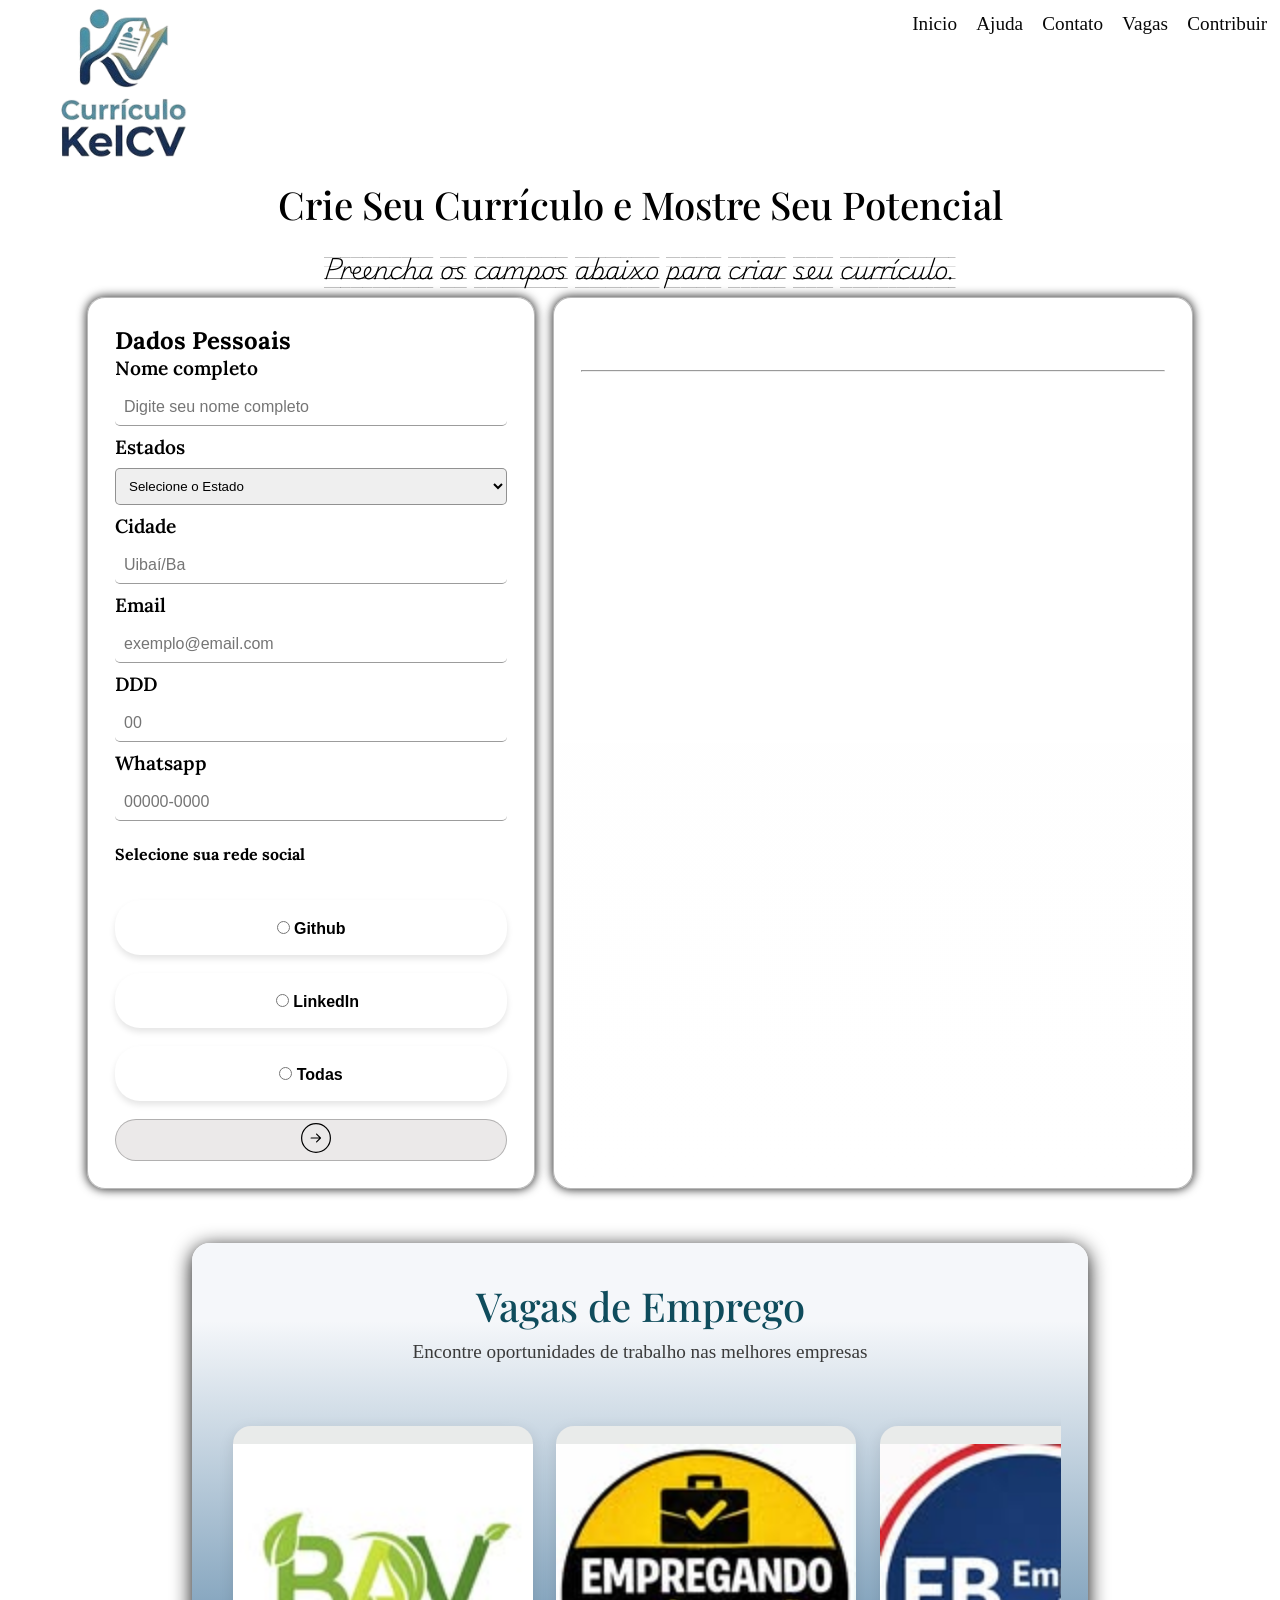
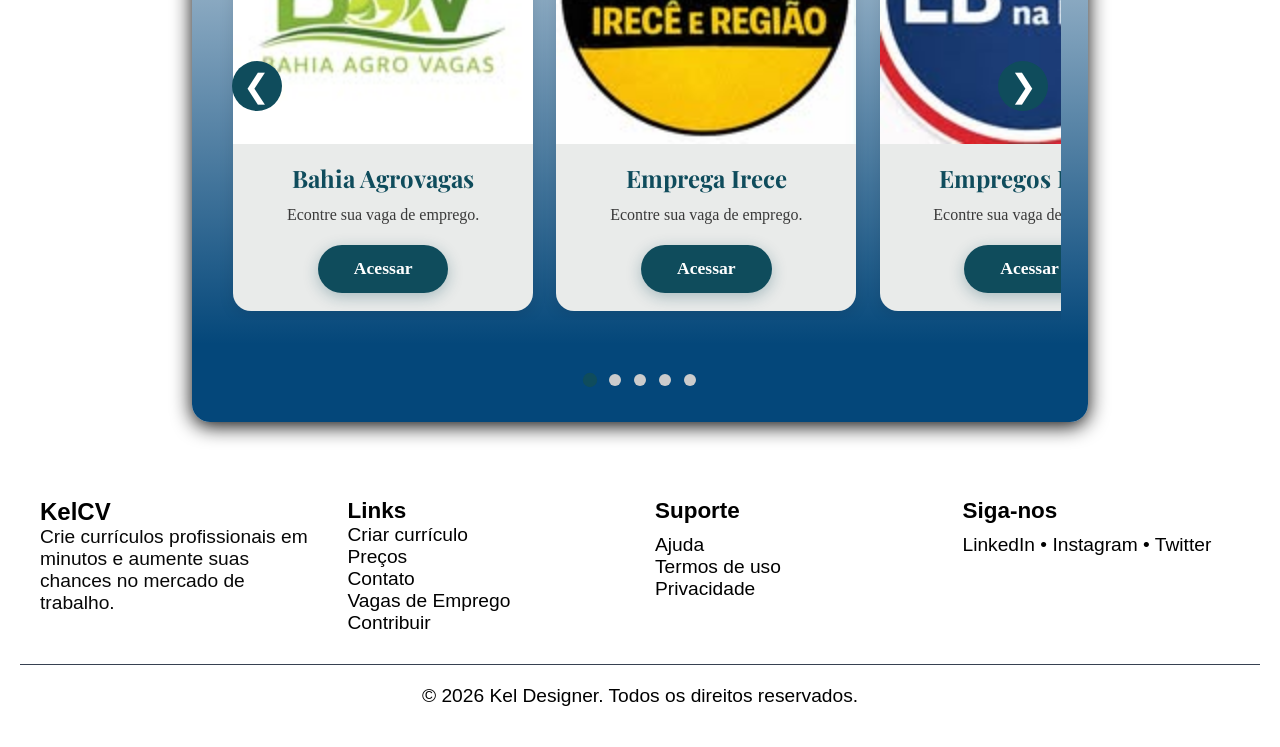
==== index.html @ 1b7d7721 "Add files via upload" ====
<!DOCTYPE html>
<html lang="pt-br">
<head>
    <meta charset="UTF-8">
    <meta name="viewport" content="width=device-width, initial-scale=1.0">
    <link rel="stylesheet" href="Estilos/style.css">
    <link rel="stylesheet" href="Estilos/estilosDeBotoes.css">
    <link rel="stylesheet" href="Estilos/MediaQuery.css">
    <link rel="shortcut icon" href="Imagens/IconCurriculo.png" type="image/IconCurriculo">
    <title>Currículo kelCV</title>
</head>
<body>
  <nav class="NavInicial" id="NavInicial">
    <div class="LOGO-Imagem">
        <img class="LogoKelCV" src="/Imagens/KelCV-Curriculo-removebg2.png" alt="LogoKelCV">
    </div>
    <button class="menu-toggle" aria-label="Menu">
      <span></span>
      <span></span>
      <span></span>
    </button>
     <ul class="ULInicial">
       <li class="LiInicial">
         <a class="LinkInicio" href="/index.html"><p class="Pmenu"  id="Inicio" >Inicio</p></a>
         <a class="LinkInicio Ajuda" href="/Paginas/Ajuda.html"><p class="Pmenu">Ajuda</p></a>
         <a class="LinkInicio" href="/Paginas/Contatos.html"><p class="Pmenu Contatos">Contato</p></a>
         <a class="LinkInicio" href="#VagasEmprego"><p class="Pmenu">Vagas</p></a>
         <a class="LinkInicio" href="/Paginas/contribuicao.html"><p class="Pmenu">Contribuir</p></a>
       </li>
     </ul>
  </nav>
    <h1 class="Titulo scroll-animate">Crie Seu Currículo e Mostre Seu Potencial</h1>
    <p class="Descrição scroll-animate scroll-animate-delay-1">Preencha os campos abaixo para criar seu currículo.</p>
    <section class="container">
        <form action=""  autocomplete="on" class="formulario1 scroll-animate scroll-animate-delay-2" id="FormFormulario1">
            <div class="DivEtapa1" id="DivEtapa1">
              <h2>Dados Pessoais</h2>
                <label for="Nome">Nome completo</label>
                <input type="text"  id="Nome" placeholder="Digite seu nome completo">
                <label for="Estados">Estados</label>
                <select  class="Estados" name="estados" id="Estados"> 
                    <option>Selecione o Estado</option> 
                    <option value="ac">Acre</option> 
                    <option value="al">Alagoas</option> 
                    <option value="am">Amazonas</option> 
                    <option value="ap">Amapá</option> 
                    <option value="ba">Bahia</option> 
                    <option value="ce">Ceará</option> 
                    <option value="df">Distrito Federal</option> 
                    <option value="es">Espírito Santo</option> 
                    <option value="go">Goiás</option> 
                    <option value="ma">Maranhão</option> 
                    <option value="mt">Mato Grosso</option> 
                    <option value="ms">Mato Grosso do Sul</option> 
                    <option value="mg">Minas Gerais</option> 
                    <option value="pa">Pará</option> 
                    <option value="pb">Paraíba</option> 
                    <option value="pr">Paraná</option> 
                    <option value="pe">Pernambuco</option> 
                    <option value="pi">Piauí</option> 
                    <option value="rj">Rio de Janeiro</option> 
                    <option value="rn">Rio Grande do Norte</option> 
                    <option value="ro">Rondônia</option> 
                    <option value="rs">Rio Grande do Sul</option> 
                    <option value="rr">Roraima</option> 
                    <option value="sc">Santa Catarina</option> 
                    <option value="se">Sergipe</option> 
                    <option value="sp">São Paulo</option> 
                    <option value="to">Tocantins</option> 
                </select>


                <label for="Cidade">Cidade</label>
                <input type="" name="cidade" id="Cidade" placeholder="Uibaí/Ba">

                <label for="Email">Email</label>
                <input type="email"  id="Email" placeholder="exemplo@email.com">

                <label for="DDD">DDD</label>
                <input type="text" name="contato" id="DDD" placeholder="00">

                <label for="whatsapp">Whatsapp</label>
                <input type="text"  id="whatsapp" placeholder="00000-0000">

                <h5 class="LabelRedeSocial">Selecione sua rede social</h5>
                <div class="rede-social">
                    <button type="button" onclick="mostrarInput()" class="BtnInput">
                        <input type="radio" name="rede-social" id="RadioGithub" placeholder="Github">
                        <label for="RadioGithub" class="LabelGithub">Github</label>
                    </button>

                    <button type="button" onclick="mostrarInput()" class="BtnInput">
                        <input type="radio" name="rede-social" id="RadioLinkedIn" placeholder="LinkedIn">
                        <label for="RadioLinkedIn" class="LabelLinkedIn">LinkedIn</label>
                    </button>

                    <button type="button" onclick="mostrarInput()" class="BtnInput">
                        <input type="radio" name="rede-social" id="Todas" placeholder="Todos">
                        <label for="Todas" class="LabelTodas">Todas</label>
                    </button>
                </div>
                <div class="DivSocial">
                  <h4 class="A4Social">Digite sua rede social</h4>
                  <input type="text" class="InputGithub"  id="InputGithub" placeholder="Github">
                  <input type="text" class="InputLinkedIn"  id="InputLinkedIn" placeholder="LinkedIn">
                </div>
            </div>
            <button type="submit" class="Prosegir Btn-submit1">
              <svg
                xmlns="http://www.w3.org/2000/svg"
                fill="none"
                viewBox="0 0 74 74"
                height="30"
                width="30"
              >
                <circle stroke-width="3" stroke="black" r="35.5" cy="37" cx="37"></circle>
                <path
                  fill="black"
                  d="M25 35.5C24.1716 35.5 23.5 36.1716 23.5 37C23.5 37.8284 24.1716 38.5 25 38.5V35.5ZM49.0607 
                  38.0607C49.6464 37.4749 49.6464 36.5251 49.0607 35.9393L39.5147 26.3934C38.9289 25.8076 37.9792
                   25.8076 37.3934 26.3934C36.8076 26.9792 36.8076 27.9289 37.3934 28.5147L45.8787 37L37.3934
                    45.4853C36.8076 46.0711 36.8076 47.0208 37.3934 47.6066C37.9792 48.1924 38.9289 48.1924 39.5147 
                    47.6066L49.0607 38.0607ZM25 38.5L48 38.5V35.5L25 35.5V38.5Z"
                ></path>
              </svg>
            </button>
<!-------------------------------------------Segunda Etapa--------------------------------->
            <div class="DivEtapa2" id="DivEtapa2">
                <h2>Objetivos</h2>
                <textarea  id="Objetivos" cols="48" rows="15" placeholder=" Descreva seu objetivo profissional" autofocus></textarea>
                
                
                <div class="DivEnsinoMédio">
                   <h2>Ensino Médio</h2>
                  <button type="button" onclick="DivEnsinoMédio()" class="BtnIncompleto">
                   <input type="radio" name="EsinoMédio" class="InptRadioEsinoMédio1"  id="incompleto" autofocus> 
                   <label for="incompleto">Incompleto</label>
                  </button>

                  <button type="button" onclick="DivEnsinoMédio()" class="BtnCompleto">
                   <input type="radio" name="EsinoMédio" class="InptRadioEsinoMédio2"  id="completo">
                   <label for="completo">Completo</label>
                  </button>

                   <div class="DivIformaçãoEscola" id="DivIformaçãoEscola">
                    <label for="Colegio" class="labelColoegio">Nome Do Colegio</label>
                    <input type="text" class="Colegio" id="Colegio" placeholder="Digite o nome do colegio de formação">
                    <label for="DataDeFormação" class="labelColoegio">Ano De Formação</label>
                    <input type="text" class="DataDeFormação" id="DataDeFormação" placeholder="Digite a data de formação">
                   </div>
                </div>

                <h2>Formação</h2>     
                <form  autocomplete="on" class="formCurso1" id="FormFormacao1">

                  <label for="Curso">Curso</label>
                  <input type="text" class="Curso" id="Curso" placeholder="Digite o nome do curso">

                  <label for="NomeInstituicao">Nome da instituição</label>
                  <input type="text" class="NomeInstituicao" id="NomeInstituicao" placeholder="Digite o nome da instituição">
                  
                  <label for="AnoConclusao">Ano de Conclusão</label>
                  <input type="text" class="AnoConclusao" id="AnoConclusao" placeholder="0000-0000">
          
                  
                  <button type="button" class="BtnADDCurso BtnAdicionar" id="BtnAdicionar">Adcionar Curso</button>
                
                </form>
                <div class="DivBtnEtapa2">
                
                <button type="button" class="Voltar Btn-Voltar" onclick="voltarDiv1()">
                  <a href="#NavInicial">
                    <svg
                      xmlns="http://www.w3.org/2000/svg"
                      fill="none"
                      viewBox="0 0 74 74"
                      height="30"
                      width="30"
                    >
                      <circle stroke-width="3" stroke="black" r="35.5" cy="37" cx="37"></circle>
                      <path
                        fill="black"
                        d="M25 35.5C24.1716 35.5 23.5 36.1716 23.5 37C23.5 37.8284 24.1716 38.5 25 38.5V35.5ZM49.0607 
                        38.0607C49.6464 37.4749 49.6464 36.5251 49.0607 35.9393L39.5147 26.3934C38.9289 25.8076 37.9792
                        25.8076 37.3934 26.3934C36.8076 26.9792 36.8076 27.9289 37.3934 28.5147L45.8787 37L37.3934
                          45.4853C36.8076 46.0711 36.8076 47.0208 37.3934 47.6066C37.9792 48.1924 38.9289 48.1924 39.5147 
                          47.6066L49.0607 38.0607ZM25 38.5L48 38.5V35.5L25 35.5V38.5Z"
                      ></path>
                    </svg>
                  </a>
                </button> 
                <button type="submit" class=" Prosegir Btn-submit2">
              
                    <svg
                      xmlns="http://www.w3.org/2000/svg"
                      fill="none"
                      viewBox="0 0 74 74"
                      height="30"
                      width="30"
                    >
                      <circle stroke-width="3" stroke="black" r="35.5" cy="37" cx="37"></circle>
                      <path
                        fill="black"
                        d="M25 35.5C24.1716 35.5 23.5 36.1716 23.5 37C23.5 37.8284 24.1716 38.5 25 38.5V35.5ZM49.0607 
                        38.0607C49.6464 37.4749 49.6464 36.5251 49.0607 35.9393L39.5147 26.3934C38.9289 25.8076 37.9792
                        25.8076 37.3934 26.3934C36.8076 26.9792 36.8076 27.9289 37.3934 28.5147L45.8787 37L37.3934
                          45.4853C36.8076 46.0711 36.8076 47.0208 37.3934 47.6066C37.9792 48.1924 38.9289 48.1924 39.5147 
                          47.6066L49.0607 38.0607ZM25 38.5L48 38.5V35.5L25 35.5V38.5Z"
                      ></path>
                    </svg>
               
                </button>
               
                </div>
            </div>
        </form>
<!-------------------------------------------Terceira Etapa--------------------------------->              
        <form action=""  autocomplete="on" class="formulario2 scroll-animate scroll-animate-delay-3" id="FormFormulario2">  
          
                <h2 class="ExperiênciaH2">Experiência Profissional</h2>
               
                  <label for="Cargo">Cargo</label>
                  <input type="text" class="Cargo" id="Cargo" placeholder="Digite o nome do cargo">

                  <label for="NomeEmpresa">Nome da empresa</label>
                  <input type="text" class="NomeEmpresa" id="NomeEmpresa" placeholder="Digite o nome da empresa">
                  
                  <label for="Periodo">Ano de Entrada e Saída</label>
                  <input type="text" class="AnoEntradaSaida" id="Periodo" placeholder="0000-0000">
                  <label for="DescricaoAtividades">Descrição das atividades</label>
                  <textarea class="DescricaoAtividades" name="DescricaoAtividades" id="DescricaoAtividades" cols="48" rows="10" placeholder="Descreva suas atividades e responsabilidades no cargo"></textarea>
                  <button type="button" class=" BtnAddExperiencia BtnAdicionarExp" id="btnAdicionarExp">Adcionar Experiência</button>

                  <h2 class="HabilidadesTécnicasH2">Habilidades Técnicas</h2>
                  <label for="Habilidades">Habilidades</label>
                  <input type="text" class="Habilidades" id="Habilidades" placeholder="Digite suas habilidades técnicas">


                <h4 class="HabilitaçãoH5">Habilitação</h4>
                  <div class="Habilitação">
                    <button type="button" onclick="mostrarInputOutros()" class="BtnInputA">
                        <input type="radio" name="rede-social" class="InputHabilitação" id="A">
                        <label for="A">Categoria A</label>
                    </button>

                    <button type="button" onclick="mostrarInputOutros()" class="BtnInputB">
                        <input type="radio" name="rede-social" class="InputHabilitação" id="B">
                        <label for="B">Categoria B</label>
                    </button>

                    <button type="button" onclick="mostrarInputOutros()" class="BtnInputAB">
                        <input type="radio" name="rede-social" class="InputHabilitação" id="A/B">
                        <label for="A/B">Categoria A/B</label>
                    </button>

                    <button type="button" onclick="mostrarInputOutros()" class="BtnInputOutras">
                        <input type="radio" name="rede-social" class="InputHabilitação" id="Outros">
                        <label for="Outros">Outros</label>
                    </button>
                  
                    <input type="text" name="Habilitação" class="InputOutras" id="InputOutras" placeholder="Digite outras habilitações que queira destacar no currículo">
                </div>
                  
                <label for="InformaçõesAdicionais">Informações Adicionais </label>
                <input type="text" class="InformaçõesAdicionais" id="InformaçõesAdicionais" placeholder="Digite informações adicionais que queira destacar no currículo">

                <button type="button" class=" BtnAddHabilidades BtnAdicionarHabili" id="btnAdicionarHabili">Adcionar Habilidades</button>
                <div class="DivBtnEtapa2">
                  <button type="button" class="Voltar Btn-Voltar" onclick="voltarDiv2()">
                    <a href="#NavInicial"> 
                      <svg
                        xmlns="http://www.w3.org/2000/svg"
                        fill="none"
                        viewBox="0 0 74 74"
                        height="30"
                        width="30"
                      >
                        <circle stroke-width="3" stroke="black" r="35.5" cy="37" cx="37"></circle>
                        <path
                          fill="black"
                          d="M25 35.5C24.1716 35.5 23.5 36.1716 23.5 37C23.5 37.8284 24.1716 38.5 25 38.5V35.5ZM49.0607 
                          38.0607C49.6464 37.4749 49.6464 36.5251 49.0607 35.9393L39.5147 26.3934C38.9289 25.8076 37.9792
                          25.8076 37.3934 26.3934C36.8076 26.9792 36.8076 27.9289 37.3934 28.5147L45.8787 37L37.3934
                            45.4853C36.8076 46.0711 36.8076 47.0208 37.3934 47.6066C37.9792 48.1924 38.9289 48.1924 39.5147 
                            47.6066L49.0607 38.0607ZM25 38.5L48 38.5V35.5L25 35.5V38.5Z"
                        ></path>
                      </svg>
                    </a>   
                  </button>
                  <button type="submit" class=" Prosegir Btn-submit3">
                    
                      <svg
                        xmlns="http://www.w3.org/2000/svg"
                        fill="none"
                        viewBox="0 0 74 74"
                        height="30"
                        width="30"
                      >
                        <circle stroke-width="3" stroke="black" r="35.5" cy="37" cx="37"></circle>
                        <path
                          fill="black"
                          d="M25 35.5C24.1716 35.5 23.5 36.1716 23.5 37C23.5 37.8284 24.1716 38.5 25 38.5V35.5ZM49.0607 
                          38.0607C49.6464 37.4749 49.6464 36.5251 49.0607 35.9393L39.5147 26.3934C38.9289 25.8076 37.9792
                          25.8076 37.3934 26.3934C36.8076 26.9792 36.8076 27.9289 37.3934 28.5147L45.8787 37L37.3934
                            45.4853C36.8076 46.0711 36.8076 47.0208 37.3934 47.6066C37.9792 48.1924 38.9289 48.1924 39.5147 
                            47.6066L49.0607 38.0607ZM25 38.5L48 38.5V35.5L25 35.5V38.5Z"
                        ></path>
                      </svg>
                  </button>
                </div>
                  
        </form> 

<!---------------------------Mostrar as informaçoes da pessoa no curriculo--------------------->        
        <section class="section1 scroll-animate scroll-animate-delay-4">
            <h2 class="Nome-Cv" id="NomeCv"></h2>
            <p class="Cidade-Cv" id="CidadeCv"></p>
            <p class="email-Cv" id="EmailCv"></p>
            <p class="DDD-Cv" id="DDDCv"></p>
            <p class="Whatsapp-Cv" id="WhatsappCv"></p>
            <p class="Github-Cv" id="GithubCv"></p>
            <p class="LinkedIn-Cv" id="LinkedInCv"></p>
<hr>
            <h2 class="Objetivo-Cv" id="H2ObjetivoCv">Objetivos</h2>
            <p class="Objetivo-Cv" id="ObjetivoCv"></p>
             
            
            <h2 class="Formacao-Cv" id="H2FormacaoCv">Formação</h2>
            <p class="EnsinoMedioCv" id="EnsinoMedioCv"></p>
            <p class="lista" id="ListaFormacao"></p>
            
            <h2 class="ExperienciaCv" id="H2ExperienciaCv">Experiência Profissional</h2>
            <p class="ListaCargo-Cv" id="ListaCargoCv"></p>
            <p class="DescriçãoCV" id="DescriçãoCv"></p>
            <p class="HabilidadesCv" id="HabilidadesCv"></p>
            <p class="HabilitaçãoCv" id="HabilitaçãoCv"></p>
            <p class="InformaçõesAdicionaisCv" id="InformaçõesAdicionaisCv"></p>
            
          <button type="submit" class="Inprimir BtnImprimir">Imprimir Currículo</button>
              
          <div class="DivBtnPrint">
            <button type="button" class="Voltar BtnPrintVoltar" onclick="voltarDiv3()">
               <svg
                      xmlns="http://www.w3.org/2000/svg"
                      fill="none"
                      viewBox="0 0 74 74"
                      height="30"
                      width="30"
                    >
                      <circle stroke-width="3" stroke="black" r="35.5" cy="37" cx="37"></circle>
                      <path
                        fill="black"
                        d="M25 35.5C24.1716 35.5 23.5 36.1716 23.5 37C23.5 37.8284 24.1716 38.5 25 38.5V35.5ZM49.0607 
                        38.0607C49.6464 37.4749 49.6464 36.5251 49.0607 35.9393L39.5147 26.3934C38.9289 25.8076 37.9792
                        25.8076 37.3934 26.3934C36.8076 26.9792 36.8076 27.9289 37.3934 28.5147L45.8787 37L37.3934
                          45.4853C36.8076 46.0711 36.8076 47.0208 37.3934 47.6066C37.9792 48.1924 38.9289 48.1924 39.5147 
                          47.6066L49.0607 38.0607ZM25 38.5L48 38.5V35.5L25 35.5V38.5Z"
                      ></path>
                    </svg>
            </button>
            <button type="button" class="Finalizar BtnFinalizar" onclick="finalizarCv()">Finalizar</button>
          </div>
        </section>
        </section>

    <!----------------------------------- Seção de Vagas de Emprego ------------------------------------>
    <section class="section-vagas scroll-animate" id="VagasEmprego">
      <h2 class="TituloVagas">Vagas de Emprego</h2>
      <p class="DescricaoVagas">Encontre oportunidades de trabalho nas melhores empresas</p>
      <div class="carousel-wrapper">
        <button class="carrossel-btn carrossel-btn-prev" aria-label="Vaga anterior">&#10094;</button>
        <div class="destaques-container carousel-track">
           <div class="destaque-card">
             <a href="https://www.instagram.com/bahiaagrovagas?igsh=MWFmNmluZWg0cTBlZA%3D%3D" target="_blank" class="destaque-link">
               <img src="Imagens/AgroVagas.jpg" alt="Bahia Agrovagas" class="destaque-imagem">
               <div class="destaque-content">
                 <h3 class="destaque-titulo">Bahia Agrovagas</h3>
                 <p class="destaque-descricao">Econtre sua vaga de emprego.</p>
                 <span class="btn-acessar">Acessar</span>
               </div>
             </a>
           </div>

           <div class="destaque-card">
             <a href="" target="_blank" class="destaque-link">
               <img src="Imagens/Emprega Irece.jpg" alt="Emprega Irece" class="destaque-imagem">
               <div class="destaque-content">
                 <h3 class="destaque-titulo">Emprega Irece</h3>
                 <p class="destaque-descricao">Econtre sua vaga de emprego.</p>
                 <span class="btn-acessar">Acessar</span>
               </div>
             </a>
           </div>

          <div class="destaque-card">
             <a href="https://www.instagram.com/empregosnabahia/?hl=pt" target="_blank" class="destaque-link">
               <img src="/Imagens/Epregos na bahi.jpg" alt="Outra Vaga" class="destaque-imagem">
               <div class="destaque-content">
                 <h3 class="destaque-titulo">Empregos Bahia</h3>
                 <p class="destaque-descricao">Econtre sua vaga de emprego.</p>
                 <span class="btn-acessar">Acessar</span>
               </div>
             </a>
           </div>

           <div class="destaque-card">
             <a href="https://vagas.solides.com.br/vagas?page=1" target="_blank" class="destaque-link">
               <img src="/Imagens/logo-solides-vagas.png" alt="Bahia Agrovagas" class="destaque-imagem">
               <div class="destaque-content">
                 <h3 class="destaque-titulo">Solides Vagas</h3>
                 <p class="destaque-descricao">Econtre sua vaga de emprego.</p>
                 <span class="btn-acessar">Acessar</span>
               </div>
             </a>
           </div>

           <div class="destaque-card">
             <a href="https://br.indeed.com/jobs?q=vagas+de+emprego&gclsrc=aw.ds&gad_source=1&gad_campaignid=23631987730&gbraid=0AAAAADf0oybfCEet9C9g9QUpMM0hiYGqG&gclid=CjwKCAjwqazPBhALEiwAOuXqdKUE1lhpvFUf9JHDc4Qh1ZU_bXjP2tq6lfiZHIS95esk8BxFihvsuBoCsxEQAvD_BwE&vjk=82d9864fd6378398" target="_blank" class="destaque-link">
               <img src="/Imagens/indeed.png" alt="Emprega Irece" class="destaque-imagem">
               <div class="destaque-content">
                 <h3 class="destaque-titulo">Indeed</h3>
                 <p class="destaque-descricao">Econtre sua vaga de emprego.</p>
                 <span class="btn-acessar">Acessar</span>
               </div>
             </a>
           </div>
        </div>
        <button class="carrossel-btn carrossel-btn-next" aria-label="Próxima vaga">&#10095;</button>
      </div>
      <div class="carrossel-dots"></div>
    </section>

    <footer class="scroll-animate scroll-animate-delay-5">
  <div class="Div1">

<!-- Logo e descrição -->
<div class="Div2">
  <h2 class="KelCv">KelCV</h2>
  <p class="ParagrafoFooter">
    Crie currículos profissionais em minutos e aumente suas chances no mercado de trabalho.
  </p>
</div>

<!-- Links rápidos -->
<div class="LinkFooter">
  <h3 class="H3Link">Links</h3>
  <ul class="Ulfooter">
    <li><a href="index.html" class="Linka">Criar currículo</a></li>
    <li><a href="#" class="Linka">Preços</a></li>
    <li><a href="Contatos.html" class="Linka">Contato</a></li>
    <li><a href="cadastro-links.html" class="Linka">Vagas de Emprego</a></li>
    <li><a href="contribuicao.html" class="Linka">Contribuir</a></li>
  </ul>
</div>

<!-- Suporte -->
<div class="DivSuporte">
  <h3 class="H3Suporte">Suporte</h3>
  <ul class="UlSuporte">
    <li><a href="Ajuda.html" class="LinkSuporte">Ajuda</a></li>
    <li><a href="#" class="LinkSuporte">Termos de uso</a></li>
    <li><a href="#" class="LinkSuporte">Privacidade</a></li>
  </ul>
</div>

<!-- Redes sociais -->
<div class="DivSociais">
  <h3 class="H3Sociais">Siga-nos</h3>
  <p class="PSociais">LinkedIn • <a class="Link-InstagramFooter" href="https://www.instagram.com/cleriston.ferreira10/">Instagram </a>• Twitter</p>
</div>

  </div>

  <!-- Linha inferior -->

  <div class="DivFooter2">
    <p class="DivFooterP@" id="DivFooterP@">© {AnoAtual()} Kel Designer. Todos os direitos reservados.</p>
  </div>
</footer>
</body>
<script src="JavaScript/script.js"></script>
<script src="JavaScript/MudarDeForm.js"></script>
<script src="JavaScript/DadosNaTela.js"></script>
</html>
---- Estilos/style.css ----
@import url('https://fonts.googleapis.com/css2?family=Archivo+Black&display=swap');
@import url('https://fonts.googleapis.com/css2?family=Playwrite+DK+Uloopet+Guides&display=swap');
@import url('https://fonts.googleapis.com/css2?family=Lora:ital,wght@0,400..700;1,400..700&display=swap');
@import url('https://fonts.googleapis.com/css2?family=Playfair+Display:ital,wght@0,400..900;1,400..900&display=swap');

* {
    margin: 0;
    padding: 0;
    box-sizing: border-box;
}

:root {
    --font-Primaria: Playwrite DK Uloopet Guides, cursive;
    --font-Secundaria: Playfair Display, serif;
    --font-principal: "Lora", serif;
    --Cinza-Cinza: #3a3a3a;
    --cinza: #d3d3d3;
    --Bege-claro: #F4F1EE;
    --Azul-petróleo: #0F4C5C;
    --White-Smoke-Fumaça-Branca: #f5f5f5;
}

.scroll-animate {
    opacity: 0;
    transform: translateY(50px);
    transition: opacity 0.8s ease-out, transform 0.8s ease-out;
}

.scroll-animate.visible {
    opacity: 1;
    transform: translateY(0);
}

.scroll-animate-delay-1 { transition-delay: 0.1s; }
.scroll-animate-delay-2 { transition-delay: 0.2s; }
.scroll-animate-delay-3 { transition-delay: 0.3s; }
.scroll-animate-delay-4 { transition-delay: 0.4s; }
.scroll-animate-delay-5 { transition-delay: 0.5s; }

body {
    font-family: regular 400 1rem var(--font-principal);
    font-size: 1.2rem;
    min-height: 100vh;
    display: flex;
    align-items: center;
    flex-direction: column;
}

.NavInicial{
    width: 100%;
    display: flex;
    justify-content: flex-start;
}
.LOGO-Imagem{
    width: 20%;
    display: flex;
    margin-top: -6vh;
    margin-left: 1vw;
}
.LogoKelCV{
    width: 100%;
    display: flex;
    margin-top: 5vh;
    justify-content: flex-end; 
}
.ULInicial{
    display: flex;
    justify-content: flex-end;
    width: 100%;
    list-style: none;
}
.LiInicial{
    display: flex;
    width: 100%;
    justify-content: flex-end;
    margin-left: 5vw;
    padding: 1vw;
    list-style: none;
}
.LinkInicio{
    color: #080808;
    text-decoration: none;
}
.LinkInicio:hover{
   color: #0F4C5C;
   box-shadow: 0px 1px 0px 0px rgba(0,0,0);
   
}
.Pmenu{
    margin-left: 1.5vw;
    font-size: 1.2rem;
}

.container {
    display: flex;
    margin-top: 1vh;
    border-radius: 2vh;
    margin-bottom: 2vh;
}

.DivEtapa1 {
    display: flex;
    flex-direction: column;
}

.Titulo {
    font-family: var(--font-Secundaria);
    font-weight: 500;
    color:black;
}

.Descrição {
    margin-top: 2vh;
    color: black;
    font-size: 1.5rem;
    font-weight: 500;
    font-family: var(--font-Primaria);
}
h2{
    font-size: 1.5rem;
}

.formulario1{
    width: 35vw;
    display: flex;
    padding: 3vh;
    margin-top: 0vh;
    font-family: var(--font-principal);
    font-weight: 100;
    border: 1px solid rgba(0, 0, 0, 0.274);
    border-radius: 2vh;
    flex-direction: column;
    box-shadow: 0px 0px 10px 1px var(--Cinza-Cinza);
}

label {
    font-weight: 600;
}

input {
    font-size: 1rem;
    margin-top: 1vh;
    margin-bottom: 1vh;
    padding: 1vh;
    border: none;
    border-radius: 5px;
    border-bottom: 1px solid rgba(0, 0, 0, 0.39);
}

input:focus {
    outline: none;
    box-shadow: none;
}

.section1 {
    width: 50vw;
    padding: 3vh;
    display: flex;
    border: 1px solid rgba(0, 0, 0, 0.274);
    margin-top: 0vh;
    margin-left: 2vh;
    border-radius: 2vh;
    flex-direction: column;
    font-size: 13pt;
    background-image: linear-gradient(rgba(255, 255, 255, 0.795), rgba(255, 255, 255, 0.801)), url(Imagens/IconFundo.jpg);
    background-position: center;
    background-size: contain;
    background-repeat: no-repeat;
    backface-visibility: visible;
    box-shadow: 0px 0px 10px 1px var(--Cinza-Cinza);
}

.Nome-Cv {
    text-align: center;
}

.Estados {
    padding: 1vh;
    margin-top: 1vh;
    margin-bottom: 1vh;
    border-radius: 5px;
    border: 1px solid rgba(0, 0, 0, 0.397);
}

select:focus {
    outline: none;
    box-shadow: none;
}

.Cidade-Cv {
    margin-top: 2vh;
}

.email-Cv {
    font-size: 1em;
    margin-top: 1vh;
}

.Whatsapp-Cv {
    font-size: 1em;
    margin-top: 1vh;
    margin-bottom: 1vh;
}

.LabelRedeSocial {
    margin-top: 1.5vh;
    margin-bottom: 1vh;
}
.A4Social{
  display: none;
  margin-top: 2vh;
}
.InputGithub, .InputLinkedIn{
   width: -webkit-fill-available;
}

.rede-social {
    margin-top: 1vh;
}
#RadioGithub {
    margin-top: 1vh;
}

#RadioLinkedIn {
    margin-top: 1vh;
    margin-left: 1vw;
}

#Todas {
    margin-top: 1vh;
}

#InputGithub {
    display: none;
}

#InputLinkedIn {
    display: none;
}

.DivEtapa2 {
    display: none;
    flex-direction: column;
}

textarea {
    padding: 5px;
}

#Objetivos {
    text-align: 1vw;
}
.DivEnsinoMédio{
    margin-top: 1vh;
    margin-bottom: 1vh;
}
.DivIformaçãoEscola{
    display: none;
    margin-top: 1vh;
    margin-bottom: 1vh;
    flex-direction: column;
}

.Colegio{
    width: -webkit-fill-available;
}
.DataDeFormação{
    width: -webkit-fill-available;
}

.Objetivo-Cv {
    margin-top: 2vh;
    display: none;
    margin-bottom: -1.5vh;
}

.DivFormacao {
    display: flex;
    flex-direction: column;
}

.Formacao-Cv {
    margin-top: 3vh;
    display: none;
}
.DivNomeEscola{
    display: none;
    flex-direction: column;
}

.formCurso1 {
    display: flex;
    flex-direction: column;
    margin-top: 1vh;
}
.formCurso2{
   display: none;
   flex-direction: column;
   margin-top: 1vh; 
}
#containerCampos{
    display: flex;
    flex-direction: column;
    margin-top: 1vh;
}
.bloco-instituicao{
    display: flex;
    flex-direction: column;
    margin-top: 1vh;
}

.formulario2{
    width: 35vw;
    display: none;
    padding: 3vh;
    margin-top: 0vh;
    font-family: var(--font-principal);
    font-weight: 100;
    border: 1px solid rgba(0, 0, 0, 0.274);
    border-radius: 2vh;
    flex-direction: column;
    background-color: white;
    box-shadow: 0px 0px 10px 1px var(--Cinza-Cinza);
}
.ExperienciaCv{
    display: none;
    margin-top: 1vh;
}
.DescricaoAtividades{
    display: list-item;
    margin-top: 1vh;
    padding: 1vh;
    border: none;
    border-radius: 5px;
    border: 1px solid rgba(0, 0, 0, 0.39);
}
.formulario3{
    width: 30vw;
    display: none;
    padding: 3vh;
    margin-top: 0vh;
    font-family: var(--font-principal);
    font-weight: 100;
    border: 1px solid rgba(0, 0, 0, 0.274);
    border-radius: 2vh;
    flex-direction: column;
    background-color: white;
    box-shadow: 0px 0px 10px 1px var(--Cinza-Cinza);
}
.Habilitação{
    margin-top: -2vh;   
}
.InputHabilitação{
    cursor: pointer;
}
.LabelHabilitaçã{
    cursor: pointer;
}
.InputOutras{
    display: none;
    margin-top: 1vh;
    padding: 1vh;
    border: none;
    border-radius: 5px;
    width: -webkit-fill-available;
    border: 1px solid rgba(0, 0, 0, 0.39);
}

.DivBtnPrint {
    display: flex;
    gap: 10px;
    margin-top: 2vh;
}
.carousel-wrapper {
  position: relative;
  width: 100%;
  overflow: hidden;
  margin: 2vh 0;
}

/*-----------------------------footer-------------------------------------------*/
footer {
    width: 100%;
    background: white;
    color: black;
    padding: 40px 20px;
    font-family: 'Inter', sans-serif;
}

.Div1 {
    max-width: 1200px;
    margin: auto;
    display: flex;
    flex-wrap: wrap;
    justify-content: space-between;
    gap: 30px;
}

.Div2 {
    flex: 1;
    min-width: 220px;
}

.kelCv {
    margin-bottom: 10px;
}

.ParagrafoFooter {
    color: #080808;
}

.LinkFooter {
    flex: 1;
    min-width: 180px;
}
.H3link{
    margin-bottom:10px;
}
.Ulfooter{
    list-style:none; 
    padding:0;
}
.Linka{
    color:black; 
    text-decoration:none;
}
.Linka:hover{
   color: #0F4C5C;
   box-shadow: 0px 1px 0px 0px rgba(0,0,0);
}
.DivSuporte{
    flex:1; 
    min-width:180px;
}
.H3Suporte{
    margin-bottom:10px;
}
.UlSuporte{
    list-style:none; 
    padding:0;
}
.LinkSuporte{
    color:black; 
    text-decoration:none;
}
.LinkSuporte:hover{
   color: #0F4C5C;
   box-shadow: 0px 1px 0px 0px rgba(0,0,0);
}
.DivSociais{
    flex:1; 
    min-width:180px;
}
.H3Sociais{
    margin-bottom:10px;
}
.Psociais{
    color:black;
}
.Link-InstagramFooter{
     color:black;
     text-decoration: none;
}
.DivFooter2{
    text-align:center; 
    margin-top:30px; 
    border-top:1px solid #374151; 
    padding-top:20px; 
    color:black;
}

/* ------------------- Seção de Vagas de Emprego --------------------- */
.section-vagas {
    width: 70vw;
    padding: 4vh 3vh;
    margin: 4vh auto;
    display: flex;
    flex-direction: column;
    align-items: center;
    background: linear-gradient(180deg, #f5f7fa 10%, #04477a 90%);
    border-radius: 2vh;
    box-shadow: 0px 4px 20px rgba(0, 0, 0, 0.959);
}

.TituloVagas {
    font-family: var(--font-Secundaria);
    font-weight: 500;
    color: var(--Azul-petróleo);
    margin-bottom: 1vh;
    text-align: center;
    font-size: 2.5rem;
}

.DescricaoVagas {
    color: var(--Cinza-Cinza);
    font-size: 1.2rem;
    margin-bottom: 4vh;
    text-align: center;
    max-width: 600px;
}
.btn-acessar {
    background: var(--Azul-petróleo);
    color: white;
    border: none;
    padding: 1.5vh 4vh;
    font-size: 1.1rem;
    border-radius: 50px;
    cursor: pointer;
    transition: all 0.3s ease;
    box-shadow: 0 4px 15px rgba(15, 76, 92, 0.3);
    text-decoration: none;
    display: inline-block;
    font-weight: 600;
}

.btn-acessar:hover {
    background: #0a3c4a;
    transform: translateY(-3px);
    box-shadow: 0 6px 20px rgba(15, 76, 92, 0.4);
}

.carrossel-btn {
    position: absolute;
    top: 50%;
    transform: translateY(-50%);
    background: var(--Azul-petróleo);
    color: white;
    border: none;
    width: 50px;
    height: 50px;
    border-radius: 50%;
    font-size: 2rem;
    cursor: pointer;
    transition: all 0.3s ease;
    z-index: 10;
    display: flex;
    align-items: center;
    justify-content: center;
}

.carrossel-btn:hover {
    background: #0a3c4a;
    transform: translateY(-50%) scale(1.1);
}

.carrossel-btn-prev {
    left: 1vw;
}

.carrossel-btn-next {
    right: 1vw;
}

.carrossel-dots {
    display: flex;
    justify-content: center;
    gap: 1vw;
    margin-top: 2vh;
}

.carrossel-dot {
    width: 12px;
    height: 12px;
    border-radius: 50%;
    background: #ccc;
    cursor: pointer;
    transition: all 0.3s ease;
    border: none;
    padding: 0;
}

.carrossel-dot.active {
    background: var(--Azul-petróleo);
    transform: scale(1.2);
}

.carrossel-dot:hover {
    background: #0a3c4a;
  }

.destaques-container {
  display: flex;
  transition: transform 0.5s ease;
  gap: 3vh;
  width: 100%;
  padding: 1vh 2vh;
  
}

   .destaque-card {
   background: rgb(233, 235, 234);
   border-radius: 2vh;
   overflow: hidden;
   box-shadow: 0 4px 15px rgba(0,0,0,0.1);
   transition: transform 0.5s ease, box-shadow 0.1s ease;
   flex-shrink: 0;
   width: 80%;
   max-width: 300px;
   position: relative;
   margin-left: -0.3vw;
 }

  .destaque-card:hover {
    transform: translateY(-5px);
    box-shadow: 0 8px 25px rgba(0,0,0,0.15);
  }

  .destaque-link {
    text-decoration: none;
    color: inherit;
    display: block;
  }

  .destaque-imagem {
    width: 100%;
    height: 300px;
    object-fit: cover;
    display: flex;
    margin-top: 2vh;
    
  }

  .destaque-content {
    padding: 2vh;
    display: flex;
    flex-direction: column;
    align-items: center;
    text-align: center;
  }

  .destaque-titulo {
    font-family: var(--font-Secundaria);
    font-size: 1.5rem;
    color: var(--Azul-petróleo);
    margin-bottom: 1vh;
  }

  .destaque-descricao {
    color: var(--Cinza-Cinza);
    font-size: 1rem;
    margin-bottom: 2vh;
    line-height: 1.5;
  }

/*----------------------------------------------------
   MEDIA PRINT - IMPRIMIR SÓ SECTION1 EM A4
-----------------------------------------------------*/
@media print {
    @page {
        size: A4 portrait;
        margin: 1.5cm;
        font-family: Arial, Helvetica, sans-serif;
    }
    
    body {
        background: white;
        margin: 0;
        padding: 0;
    }
    .NavInicial{
        display: none;
    }
    
    .container {
        display: block;
        margin: 0;
        padding: 0;
    }
    
    .formulario1, .formulario2, .formulario3, 
    .Titulo, .Descrição, footer, 
    .BtnImprimir, .DivBtnPrint {
        display: none !important;
    }
    
    .section1 {
        display: block !important;
        width: 100% !important;
        max-width: none !important;
        border: none !important;
        box-shadow: none !important;
        margin: 0 !important;
        padding: 0 !important;
    }
    
    .section1, .section1 * {
        color: black !important;
    }
    .section-vagas{
        display: none;
    }
}
---- Estilos/estilosDeBotoes.css ----
/*-----------------------------Estilos de Botões Geral-----------------------------*/
button {
    font-size: 1rem;
    margin-top: 2vh;
    border-radius: 5px;
    padding: 1vh;
    border: 1px solid rgba(0, 0, 0, 0.247);
}
/*-----------------------------Botoes Etapa 1------------------------*/
.BtnInput{
  width: -webkit-fill-available;
  font-size: 1rem;
  background-color: white;
  color: black;
  padding: 12px 24px;
  border: none;
  border-radius: 25px;
  cursor: pointer;
  transition: all 0.3s ease;
  box-shadow: 0 4px 6px rgba(0,0,0,0.1);
}

.Btn-submit1 {
    width: -webkit-fill-available;
}
/*-----------------------------Botoes Etapa 2--------------------------*/
.DivBtnEtapa2 {
    display: flex;
    gap: 10px;
}
.InptRadioEsinoMédio1{
    padding: 15px 30px;
}
.InptRadioEsinoMédio2{
  margin-left: -1vw;
  padding: 15px 30px;
  border: 1px solid black;
}
.BtnAdicionar {
    width: -webkit-fill-available;
}
.Btn-submit2 {
    width: -webkit-fill-available;
}
.Btn-Voltar {
    width: -webkit-fill-available;
}
/*-----------------------------Botoes Etapa 3-----------------------------*/
.BtnAdicionarExp {
    width: -webkit-fill-available;
    margin-top: 1vh;
    margin-bottom: 1.5vh;
}
.BtnCompleto{
  width: -webkit-fill-available;
  font-size: 1rem;
  background-color: white;
  color: black;
  padding: 12px 24px;
  border: none;
  border-radius: 25px;
  cursor: pointer;
  transition: all 0.3s ease;
  box-shadow: 0 4px 6px rgba(0,0,0,0.1);
} 
.BtnCompleto:hover{
  background-color: #4304d8;
  color:white ;
  box-shadow: 0 6px 8px rgba(0,0,0,0.2);
  transform: translateY(-2px); /* Efeito de elevação */
} 
.BtnIncompleto{
  width: -webkit-fill-available;
  font-size: 1rem;
  background-color: white;
  color: black;
  padding: 12px 24px;
  border: none;
  border-radius: 25px;
  cursor: pointer;
  transition: all 0.3s ease;
  box-shadow: 0 4px 6px rgba(0,0,0,0.1);
}

.BtnIncompleto:hover{
  background-color: #3700b3;
  color:white ;
  box-shadow: 0 6px 8px rgba(0,0,0,0.2);
  transform: translateY(-2px); /* Efeito de elevação */
}
.BtnInputA, .BtnInputB, .BtnInputAB{
  width: -webkit-fill-available;
  font-size: 1rem;
  background-color: white;
  color: black;
  padding: 12px 24px;
  border: none;
  border-radius: 25px;
  cursor: pointer;
  transition: all 0.3s ease;
  box-shadow: 0 4px 6px rgba(0,0,0,0.1);
}
.BtnInputA:hover{
  background-color: #3700b3;
  color:white ;
  box-shadow: 0 6px 8px rgba(0,0,0,0.2);
  transform: translateY(-2px); /* Efeito de elevação */
} 

.BtnInputB:hover{
  background-color: #3700b3;
  color:white ;
  box-shadow: 0 6px 8px rgba(0,0,0,0.2);
  transform: translateY(-2px); /* Efeito de elevação */
}
.BtnInputAB:hover{
  background-color: #3700b3;
  color:white ;
  box-shadow: 0 6px 8px rgba(0,0,0,0.2);
  transform: translateY(-2px); /* Efeito de elevação */
} 
.BtnInput:hover{
  background-color: #3700b3;
  color:white ;
  box-shadow: 0 6px 8px rgba(0,0,0,0.2);
  transform: translateY(-2px); /* Efeito de elevação */
} 
.BtnInputOutras{
  width: -webkit-fill-available;
  font-size: 1rem;
  background-color: white;
  color: black;
  padding: 12px 24px;
  border: none;
  border-radius: 25px;
  cursor: pointer;
  transition: all 0.3s ease;
  margin-bottom: 2vh;
  box-shadow: 0 4px 6px rgba(0,0,0,0.1);
}
.BtnInputOutras:hover{
  background-color: #3700b3;
  color:white ;
  box-shadow: 0 6px 8px rgba(0,0,0,0.2);
  transform: translateY(-2px); /* Efeito de elevação */
}
.BtnAdicionarHabili {
    width: -webkit-fill-available;
    margin-top: 1vh;
}
.Btn-submit3 {
    margin-top: 2vh;
    width: -webkit-fill-available;
}
/*-----------------------------Botoes de Impressão------------------------------*/
.BtnImprimir {
    display: none;
    margin-top: 2vh;
    width: -webkit-fill-available;
}
.BtnPrintVoltar {
    display: none;
    margin-top: 2vh;
    width: -webkit-fill-available;
}
.BtnFinalizar {
    display: none;
    margin-top: 2vh;
    width: -webkit-fill-available;
}
/*-----------------------------Efeito Botão Adcionar Curso----------------------*/
.BtnADDCurso{
  margin-top: 2vh;
  cursor: pointer;
  font-weight: 700;
  transition: all 0.2s;
  padding: 10px;
  border-radius: 100px;
  background: #ebe9e9;
  border: 1px solid rgba(0, 0, 0, 0.247);
  font-size: 1rem;
}
/*----------------------Efeito Botão Adcionar Experiencia------------------------*/
.BtnAddExperiencia{
  margin-top: 2vh;
  cursor: pointer;
  font-weight: 700;
  transition: all 0.2s;
  padding: 10px;
  border-radius: 100px;
  background: #ebe9e9;
  border: 1px solid rgba(0, 0, 0, 0.247);
  font-size: 1rem;  
}
/*----------------------Efeitos Botão Adcionar Habilidades-----------------------*/
.BtnAddHabilidades{
  margin-top: 2vh;
  cursor: pointer;
  font-weight: 700;
  transition: all 0.2s;
  padding: 10px;
  border-radius: 100px;
  background: #ebe9e9;
  border: 1px solid rgba(0, 0, 0, 0.247);
  font-size: 1rem; 
}

/*-----------------------------Efeito Botão Prosegir-----------------------------*/
.Prosegir{
  margin-top: 2vh;
  cursor: pointer;
  font-weight: 700;
  transition: all 0.2s;
  padding: 3px;
  border-radius: 100px;
  background: #ebe9e9;
  border: 1px solid rgba(0, 0, 0, 0.247);
  font-size: 1rem;
  
}
.Prosegir:hover {
 box-shadow: 0px 0px 10px 8px rgba(0, 0, 0, 0.247);
}
.prosseguir{
    display: flex;
    
    justify-content: center;
}
.Prosegir > svg {
  width: 34px;
  margin-left: 10px;
  transition: transform 0.3s ease-in-out;
}

.Prosegir:hover svg {
  transform: translateX(5px);
}

.Prosegir:active {
  transform: scale(0.95);
}
/*-----------------------------Efeitos Botão Imprimir-------------------------*/
.Inprimir{
  margin-top: 2vh;
  cursor: pointer;
  font-weight: 700;
  transition: all 0.2s;
  padding: 10px;
  border-radius: 100px;
  background: #ebe9e9;
  border: 1px solid rgba(0, 0, 0, 0.247);
  font-size: 1rem;
}
/*-----------------------------Efeitos Botão Finalizar-------------------------*/
.Finalizar{
   margin-top: 2vh;
  cursor: pointer;
  font-weight: 700;
  transition: all 0.2s;
  padding: 10px;
  border-radius: 100px;
  background: #ebe9e9;
  border: 1px solid rgba(0, 0, 0, 0.247);
  font-size: 1rem; 
}

/*-----------------------------Efeito Botão Voltar-----------------------------*/
.Voltar{
  margin-top: 2vh;
  cursor: pointer;
  font-weight: 700;
  transition: all 0.2s;
  padding: 3px;
  border-radius: 100px;
  background: #ebe9e9;
  border: 1px solid rgba(0, 0, 0, 0.247);
  font-size: 1rem;
  transform: rotate(180deg);
}
.Voltar:hover {
 box-shadow: 0px 0px 10px 8px rgba(0, 0, 0, 0.247);
}
.prosseguir{
    display: flex;
    
    justify-content: center;
}
.Voltar > svg {
  width: 34px;
  margin-left: 10px;
  transition: transform 0.3s ease-in-out;
}

.Voltar:hover svg {
  transform: translateX(5px);
}

.Voltar:active {
  transform: scale(0.95);
}
---- Estilos/MediaQuery.css ----
/* ---------------------------------------------------
   MEDIA QUERIES PARA RESPONSIVIDADE
 ------------------------------------------------------ */

/* Telas médias (Tablets em paisagem e Laptops pequenos) */
@media screen and (max-width: 1024px) {
    .formulario1, .formulario2, .formulario3 {
        width: 40vw;
    }
    .section1 {
        width: 50vw;
    }
}

/* Telas pequenas (Tablets em retrato e celulares grandes) */
@media screen and (max-width: 820px) {
    .container {
        flex-direction: column;
        align-items: center;
        width: 95%;
    }
    
    .formulario1, .formulario2, .formulario3 {
        width: 100%;
        max-width: 600px;
        margin-bottom: 30px;
    }
    
    .section1 {
        width: 100%;
        max-width: 600px;
        margin-left: 0;
        margin-top: 20px;
    }
    
    .Titulo {
        font-size: 2rem;
        text-align: center;
        padding: 0 15px;
        margin-top: 20px;
    }
    
    .Descrição {
        font-size: 1.2rem;
        text-align: center;
        padding: 0 15px;
    }
    
    .Div1 {
        flex-direction: column;
        align-items: center;
        text-align: center;
    }
    
    .Div2, .LinkFooter, .DivSuporte, .DivSociais {
        flex: none;
        width: 100%;
    }
}

/* ---------------------------------------------------
    RESPONSIVIDADE DA NAVEGAÇÃO
  ------------------------------------------------------ */

/* Menu toggle (hamburger) - oculto por padrão */
.menu-toggle {
  display: none;
  flex-direction: column;
  justify-content: space-around;
  width: 30px;
  height: 25px;
  background: transparent;
  border: none;
  cursor: pointer;
  padding: 0;
  z-index: 1000;
}

.menu-toggle span {
  width: 100%;
  height: 3px;
  background-color: #080808;
  border-radius: 2px;
  transition: all 0.3s ease;
}

/* Desktop - comportamento padrão */
@media screen and (min-width: 821px) {
  .NavInicial {
    width: 100%;
    display: flex;
    justify-content: flex-end;
  }
  
  .ULInicial {
    display: flex;
    justify-content: flex-end;
  }
}

/* Telas médias (Tablets) */
@media screen and (max-width: 1024px) {
  .NavInicial {
    width: 100%;
  }
}

/* Telas pequenas (Tablets em retrato e celulares grandes) */
@media screen and (max-width: 820px) {
  .menu-toggle {
    display: flex;
    position: absolute;
    right: 20px;
    top: -3px;
  }
  
  .NavInicial {
    position: relative;
    width: 100%;
    padding: 10px 20px;
  }
  
  .ULInicial {
    position: fixed;
    top: 0;
    right: -100%;
    width: 70%;
    max-width: 300px;
    height: 100vh;
    background: white;
    flex-direction: column;
    justify-content: flex-start;
    padding-top: 60px;
    box-shadow: -2px 0 10px rgba(0,0,0,0.1);
    transition: right 0.3s ease;
    z-index: 999;
  }
  
  .ULInicial.active {
    right: 0;
  }
  
  .LiInicial {
    flex-direction: column;
    width: 100%;
    margin: 0;
    padding: 0;
  }
  
  .LinkInicio {
    display: block;
    padding: 15px 20px;
    border-bottom: 1px solid #eee;
  }
  
  .Pmenu {
    margin: 0;
    font-size: 1.1rem;
  }
  
  .menu-toggle.active span:nth-child(1) {
    transform: rotate(45deg) translate(5px, 6px);
  }
  
  .menu-toggle.active span:nth-child(2) {
    opacity: 0;
  }
  
  .menu-toggle.active span:nth-child(3) {
    transform: rotate(-45deg) translate(5px, -6px);
  }
}
/* Telas extrassmalls (Smartphones pequenos) */
@media screen and (max-width: 480px) {
    .formulario1, .formulario2, .formulario3, .section1 {
        width: 95%;
        padding: 15px;
    }
    
    .Titulo {
        font-size: 1.5rem;
    }
    
    .Descrição {
        font-size: 1rem;
    }
    
    .rede-social {
        display: flex;
        flex-wrap: wrap;
        gap: 15px;
    }
    
    #RadioLinkedIn, #RadioGithub, #Todas {
        margin-left: 25vw;
    }
    
    .HabilitaçãoH5{
      margin-bottom: -2.5vh;
    }
    .Habilitação {
        display: flex;
        flex-wrap: wrap;
        gap: 15px;
        margin-top: 15px;
    }
    
    .BtnInput {
        display: flex;
        align-items: center;
        gap: 5px;
    }
}

/* Responsividade do Carrossel de Vagas */
@media screen and (max-width: 820px) {
    .section-vagas {
        padding: 3vh 2vh;
        margin: 3vh 1vw;
        width: 95vw;
    }

    .TituloVagas {
        font-size: 1.8rem;
    }

    .DescricaoVagas {
        font-size: 1rem;
    }

    .carrossel-container {
        max-height: 450px;
    }

    .carrosel-imagem {
        height: 300px;
    }

    .carrossel-btn {
        width: 40px;
        height: 40px;
        font-size: 1.5rem;
    }

    .btn-acessar {
        padding: 1.2vh 3vh;
        font-size: 1rem;
    }
}

  /* Responsividade da Seção de Destaques (Carrossel) */
  @media screen and (max-width: 820px) {
    .LOGO-Imagem{
      width: 25%;
      display: flex;
      margin-top: -6vh;
      margin-left: 1vw;
}
    .LogoKelCV{
        width: 100%;
        display: flex;
        margin-top: 5vh;
        justify-content: flex-end; 
    }
    .section-vagas {
      padding: 3vh 2vh;
      margin: 3vh 1vw;
      width: 95vw;
    }

    .TituloVagas {
      font-size: 1.8rem;
    }

    .DescricaoVagas {
      font-size: 1rem;
    }

    .carrossel-container {
      max-height: 450px;
    }

    .carrosel-imagem {
      height: 300px;
    }

    .carrossel-btn {
      width: 40px;
      height: 40px;
      font-size: 1.5rem;
    }

    .btn-acessar {
      padding: 1.2vh 3vh;
      font-size: 1rem;
    }

    /* Ajuste do carrossel para mobile - um card por vez */
    .destaques-container {
      gap: 0;
      padding: 1vh 0;
    }

    .destaque-card {
      width: 85vw;
      max-width: 350px;
      margin: 0 auto;
    }

    .destaque-imagem {
      height: 220px;
    }
  }

  @media screen and (max-width: 480px) {
    .LOGO-Imagem{
      width: 30%;
      display: flex;
      margin-top: -6vh;
      margin-left: -5vw;
}
    .LogoKelCV{
        width: 100%;
        display: flex;
        margin-top: 5vh;
        justify-content: flex-end; 
    }
    .section-vagas {
      padding: 2vh 1vh;
      margin: 2vh 0;
      width: 98vw;
      border-radius: 1.5vh;
    }

    .TituloVagas {
      font-size: 1.5rem;
    }

    .DescricaoVagas {
      font-size: 0.9rem;
    }

    .carrossel-container {
      border-radius: 1.5vh;
      overflow: hidden;
    }

    /* Mobile: ajuste perfeito do carrossel - um card por vez */
    .destaques-container {
      gap: 0;
      padding: 0.5vh 0;
    }

    .destaque-card {
      width: 90vw;
      max-width: none;
      margin: 0 auto;
      border-radius: 1.5vh;
    }

    .destaque-imagem {
      height: 180px;
      max-width: 100%;
    }

    .destaque-content {
      padding: 1.5vh;
    }

    .destaque-titulo {
      font-size: 1.2rem;
    }

    .destaque-descricao {
      font-size: 0.85rem;
    }

    .btn-acessar {
      padding: 1vh 2vh;
      font-size: 0.9rem;
    }

    .carrossel-btn {
      width: 35px;
      height: 35px;
      font-size: 1.3rem;
    }

    .carrossel-btn-prev {
      left: 0.5vw;
    }

    .carrossel-btn-next {
      right: 0.5vw;
    }

    .carrossel-dots {
      gap: 0.8vw;
    }

    .carrossel-dot {
      width: 10px;
      height: 10px;
    }
  }
/*----------------------------Seção vagas----------*/
@media screen and (max-width: 480px) {
    .section-vagas {
        padding: 2vh 1vh;
        margin: 2vh 0;
        width: 98vw;
        border-radius: 1.5vh;
    }

    .TituloVagas {
        font-size: 1.5rem;
    }

    .carrossel-container {
        border-radius: 1.5vh;
    }

    .carrosel-slide {
        padding: 1vh;
    }

    .carrosel-imagem {
        height: 250px;
        max-width: 100%;
    }

    .btn-acessar {
        padding: 1vh 2vh;
        font-size: 0.9rem;
    }

    .carrossel-btn {
        width: 35px;
        height: 35px;
        font-size: 1.3rem;
    }

    .carrossel-btn-prev {
        left: 0.5vw;
    }

    .carrossel-btn-next {
        right: 0.5vw;
    }

    .carrossel-dots {
        gap: 0.8vw;
    }

    .carrossel-dot {
        width: 10px;
        height: 10px;
    }
  }
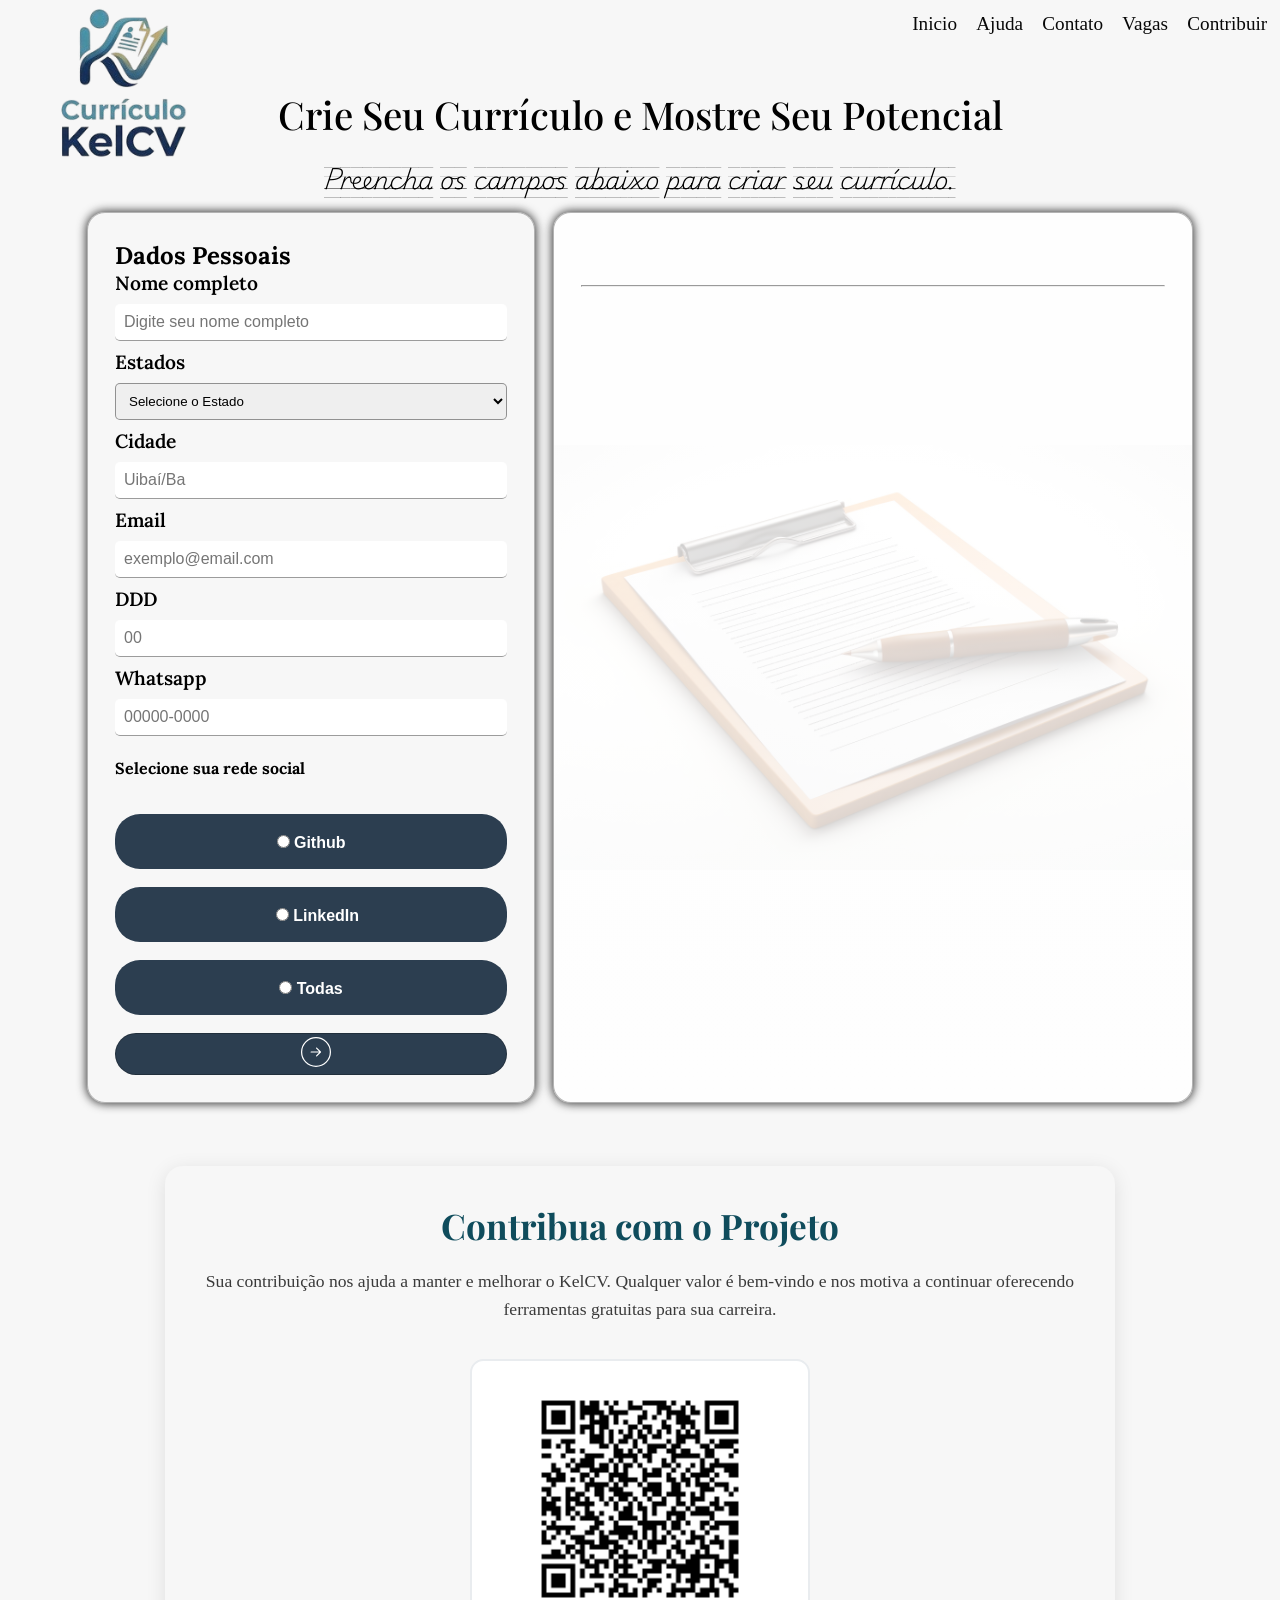
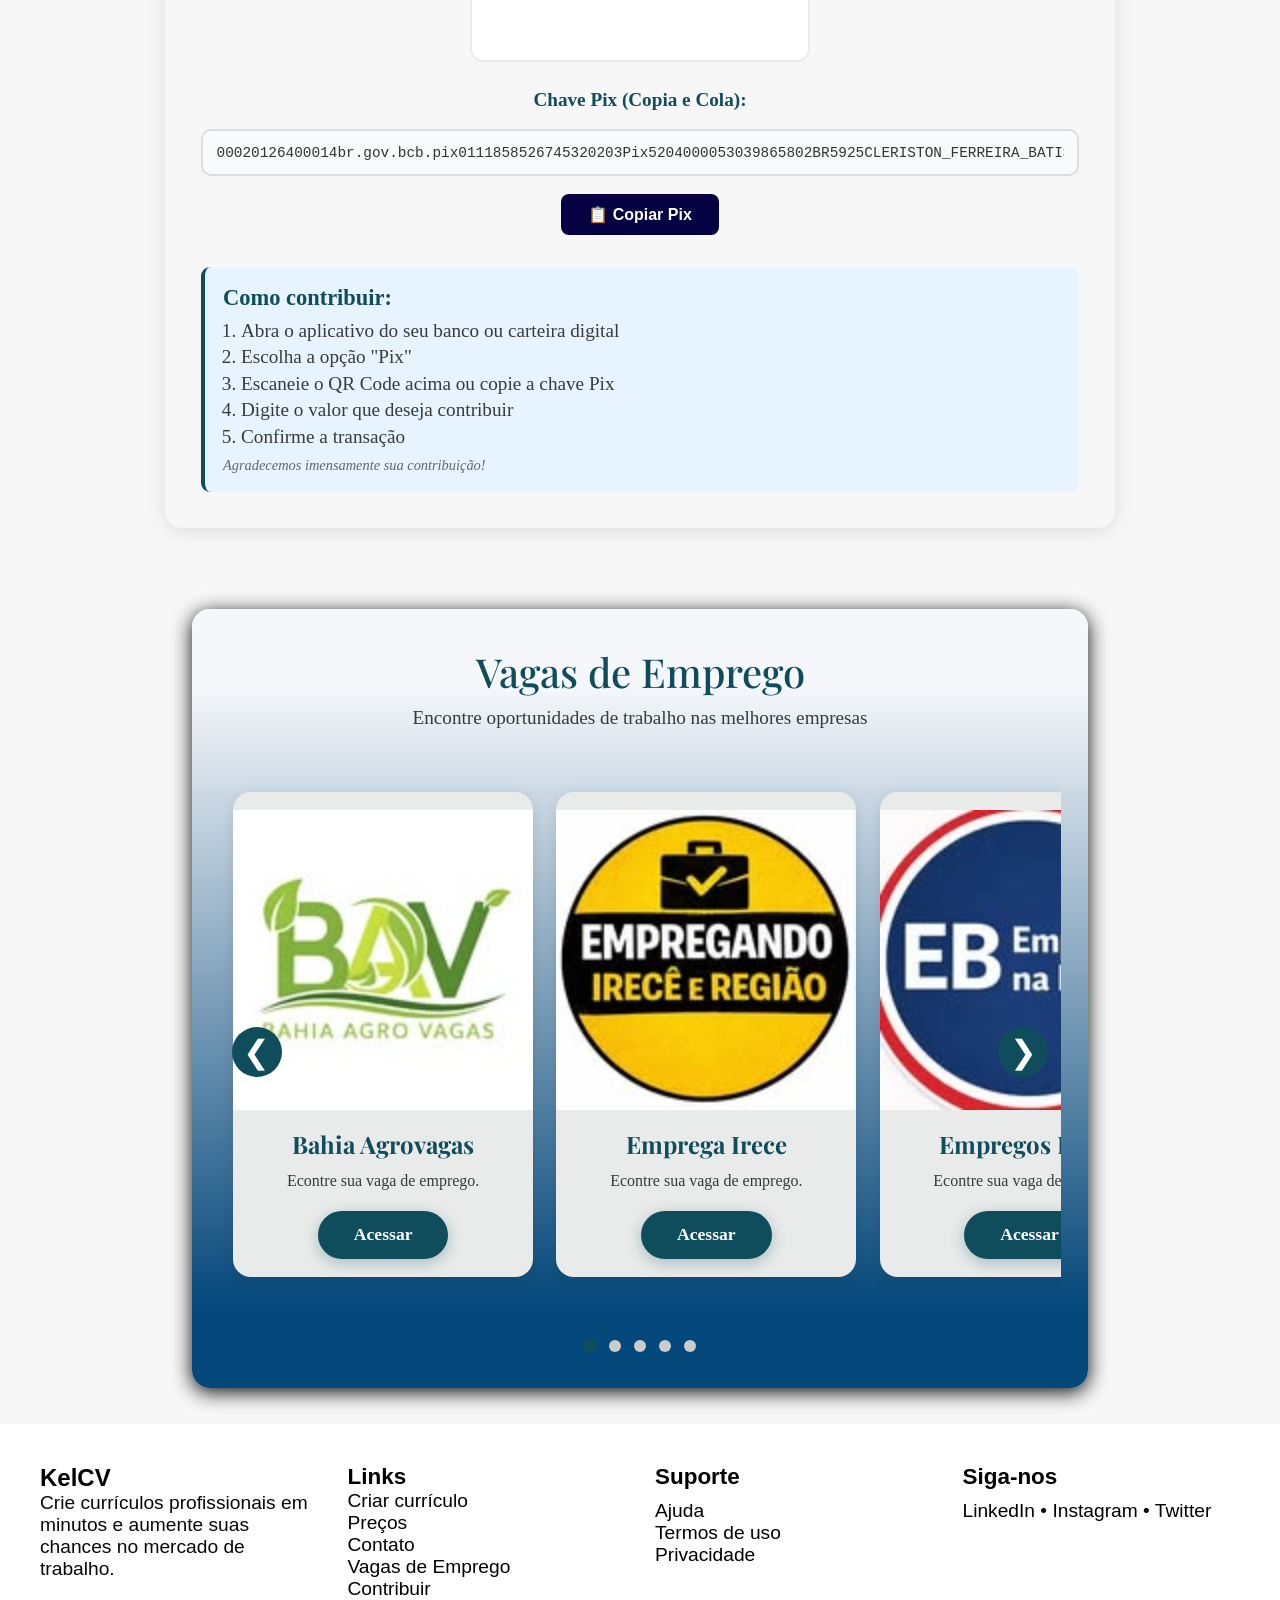
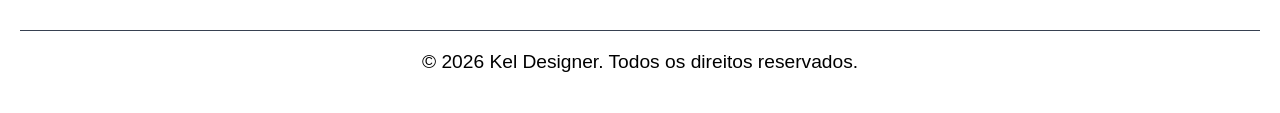
==== commit e6d75aa0: "Add files via upload" ====
--- a/index.html
+++ b/index.html
@@ -6,6 +6,7 @@
     <link rel="stylesheet" href="Estilos/style.css">
     <link rel="stylesheet" href="Estilos/estilosDeBotoes.css">
     <link rel="stylesheet" href="Estilos/MediaQuery.css">
+    <link rel="stylesheet" href="Estilos/StyleContribuição.css">
     <link rel="shortcut icon" href="Imagens/IconCurriculo.png" type="image/IconCurriculo">
     <title>Currículo kelCV</title>
 </head>
@@ -25,7 +26,7 @@
          <a class="LinkInicio Ajuda" href="/Paginas/Ajuda.html"><p class="Pmenu">Ajuda</p></a>
          <a class="LinkInicio" href="/Paginas/Contatos.html"><p class="Pmenu Contatos">Contato</p></a>
          <a class="LinkInicio" href="#VagasEmprego"><p class="Pmenu">Vagas</p></a>
-         <a class="LinkInicio" href="/Paginas/contribuicao.html"><p class="Pmenu">Contribuir</p></a>
+         <a class="LinkInicio" href="#Contribuição"><p class="Pmenu">Contribuir</p></a>
        </li>
      </ul>
   </nav>
@@ -113,9 +114,9 @@
                 height="30"
                 width="30"
               >
-                <circle stroke-width="3" stroke="black" r="35.5" cy="37" cx="37"></circle>
+                <circle stroke-width="3" stroke="white" r="35.5" cy="37" cx="37"></circle>
                 <path
-                  fill="black"
+                  fill="white"
                   d="M25 35.5C24.1716 35.5 23.5 36.1716 23.5 37C23.5 37.8284 24.1716 38.5 25 38.5V35.5ZM49.0607 
                   38.0607C49.6464 37.4749 49.6464 36.5251 49.0607 35.9393L39.5147 26.3934C38.9289 25.8076 37.9792
                    25.8076 37.3934 26.3934C36.8076 26.9792 36.8076 27.9289 37.3934 28.5147L45.8787 37L37.3934
@@ -177,9 +178,9 @@
                       height="30"
                       width="30"
                     >
-                      <circle stroke-width="3" stroke="black" r="35.5" cy="37" cx="37"></circle>
+                      <circle stroke-width="3" stroke="white" r="35.5" cy="37" cx="37"></circle>
                       <path
-                        fill="black"
+                        fill="white"
                         d="M25 35.5C24.1716 35.5 23.5 36.1716 23.5 37C23.5 37.8284 24.1716 38.5 25 38.5V35.5ZM49.0607 
                         38.0607C49.6464 37.4749 49.6464 36.5251 49.0607 35.9393L39.5147 26.3934C38.9289 25.8076 37.9792
                         25.8076 37.3934 26.3934C36.8076 26.9792 36.8076 27.9289 37.3934 28.5147L45.8787 37L37.3934
@@ -198,9 +199,9 @@
                       height="30"
                       width="30"
                     >
-                      <circle stroke-width="3" stroke="black" r="35.5" cy="37" cx="37"></circle>
+                      <circle stroke-width="3" stroke="white" r="35.5" cy="37" cx="37"></circle>
                       <path
-                        fill="black"
+                        fill="white"
                         d="M25 35.5C24.1716 35.5 23.5 36.1716 23.5 37C23.5 37.8284 24.1716 38.5 25 38.5V35.5ZM49.0607 
                         38.0607C49.6464 37.4749 49.6464 36.5251 49.0607 35.9393L39.5147 26.3934C38.9289 25.8076 37.9792
                         25.8076 37.3934 26.3934C36.8076 26.9792 36.8076 27.9289 37.3934 28.5147L45.8787 37L37.3934
@@ -275,9 +276,9 @@
                         height="30"
                         width="30"
                       >
-                        <circle stroke-width="3" stroke="black" r="35.5" cy="37" cx="37"></circle>
+                        <circle stroke-width="3" stroke="white" r="35.5" cy="37" cx="37"></circle>
                         <path
-                          fill="black"
+                          fill="white"
                           d="M25 35.5C24.1716 35.5 23.5 36.1716 23.5 37C23.5 37.8284 24.1716 38.5 25 38.5V35.5ZM49.0607 
                           38.0607C49.6464 37.4749 49.6464 36.5251 49.0607 35.9393L39.5147 26.3934C38.9289 25.8076 37.9792
                           25.8076 37.3934 26.3934C36.8076 26.9792 36.8076 27.9289 37.3934 28.5147L45.8787 37L37.3934
@@ -296,9 +297,9 @@
                         height="30"
                         width="30"
                       >
-                        <circle stroke-width="3" stroke="black" r="35.5" cy="37" cx="37"></circle>
+                        <circle stroke-width="3" stroke="white" r="35.5" cy="37" cx="37"></circle>
                         <path
-                          fill="black"
+                          fill="white"
                           d="M25 35.5C24.1716 35.5 23.5 36.1716 23.5 37C23.5 37.8284 24.1716 38.5 25 38.5V35.5ZM49.0607 
                           38.0607C49.6464 37.4749 49.6464 36.5251 49.0607 35.9393L39.5147 26.3934C38.9289 25.8076 37.9792
                           25.8076 37.3934 26.3934C36.8076 26.9792 36.8076 27.9289 37.3934 28.5147L45.8787 37L37.3934
@@ -347,9 +348,9 @@
                       height="30"
                       width="30"
                     >
-                      <circle stroke-width="3" stroke="black" r="35.5" cy="37" cx="37"></circle>
+                      <circle stroke-width="3" stroke="white" r="35.5" cy="37" cx="37"></circle>
                       <path
-                        fill="black"
+                        fill="white"
                         d="M25 35.5C24.1716 35.5 23.5 36.1716 23.5 37C23.5 37.8284 24.1716 38.5 25 38.5V35.5ZM49.0607 
                         38.0607C49.6464 37.4749 49.6464 36.5251 49.0607 35.9393L39.5147 26.3934C38.9289 25.8076 37.9792
                         25.8076 37.3934 26.3934C36.8076 26.9792 36.8076 27.9289 37.3934 28.5147L45.8787 37L37.3934
@@ -362,9 +363,51 @@
           </div>
         </section>
         </section>
-
+    <!----------------------------------- Seção Contribuição -------------------------------------->
+    <div id="Contribuição"></div>
+    <div class="container-contribuicao scroll-animate">
+        <h1 class="titulo-contribuicao">Contribua com o Projeto</h1>
+        <p class="texto-contribuicao">
+            Sua contribuição nos ajuda a manter e melhorar o KelCV. 
+            Qualquer valor é bem-vindo e nos motiva a continuar oferecendo ferramentas gratuitas para sua carreira.
+        </p>
+
+        <!-- QR Code Pix - Adicione a URL da sua imagem aqui -->
+        <div class="qr-container">
+            <img src="/Imagens/QR Code.jpg" alt="QR Code Pix" class="qr-imagem">
+        </div>
+
+        <!-- Chave Pix Copia e Cola - Cole sua chave Pix aqui -->
+        <div class="pix-copia-ecola-container">
+            <label class="label-pix">Chave Pix (Copia e Cola):</label>
+            <input type="text" 
+                   readonly 
+                   class="pix-input" 
+                   id="pixInput" 
+                   value="00020126400014br.gov.bcb.pix0111858526745320203Pix5204000053039865802BR5925CLERISTON_FERREIRA_BATIST6005UIBAI62110507Kel443163049B7C"
+                   onclick="selecionarTexto(this)">
+            <button class="btn-copiar" onclick="copiarPix()">
+                📋 Copiar Pix
+            </button>
+        </div>
+
+        <div class="instrucoes">
+            <h3>Como contribuir:</h3>
+            <ol>
+                <li>Abra o aplicativo do seu banco ou carteira digital</li>
+                <li>Escolha a opção "Pix"</li>
+                <li>Escaneie o QR Code acima ou copie a chave Pix</li>
+                <li>Digite o valor que deseja contribuir</li>
+                <li>Confirme a transação</li>
+            </ol>
+            <p style="margin-top: 1vh; color: #666; font-size: 0.9rem;">
+                <em>Agradecemos imensamente sua contribuição!</em>
+            </p>
+        </div>
+    </div>
     <!----------------------------------- Seção de Vagas de Emprego ------------------------------------>
-    <section class="section-vagas scroll-animate" id="VagasEmprego">
+    <div id="VagasEmprego"></div>
+    <section class="section-vagas scroll-animate">
       <h2 class="TituloVagas">Vagas de Emprego</h2>
       <p class="DescricaoVagas">Encontre oportunidades de trabalho nas melhores empresas</p>
       <div class="carousel-wrapper">
@@ -446,10 +489,10 @@
   <h3 class="H3Link">Links</h3>
   <ul class="Ulfooter">
     <li><a href="index.html" class="Linka">Criar currículo</a></li>
-    <li><a href="#" class="Linka">Preços</a></li>
-    <li><a href="Contatos.html" class="Linka">Contato</a></li>
+    <li><a href="#Contribuição" class="Linka">Preços</a></li>
+    <li><a href="/Paginas/Contatos.html" class="Linka">Contato</a></li>
     <li><a href="cadastro-links.html" class="Linka">Vagas de Emprego</a></li>
-    <li><a href="contribuicao.html" class="Linka">Contribuir</a></li>
+    <li><a href="#Contribuição" class="Linka">Contribuir</a></li>
   </ul>
 </div>
 
@@ -457,7 +500,7 @@
 <div class="DivSuporte">
   <h3 class="H3Suporte">Suporte</h3>
   <ul class="UlSuporte">
-    <li><a href="Ajuda.html" class="LinkSuporte">Ajuda</a></li>
+    <li><a href="/Paginas/Ajuda.html" class="LinkSuporte">Ajuda</a></li>
     <li><a href="#" class="LinkSuporte">Termos de uso</a></li>
     <li><a href="#" class="LinkSuporte">Privacidade</a></li>
   </ul>
@@ -481,4 +524,5 @@
 <script src="JavaScript/script.js"></script>
 <script src="JavaScript/MudarDeForm.js"></script>
 <script src="JavaScript/DadosNaTela.js"></script>
+<script src="JavaScript/ScriptContribuição.js"></script>
 </html>
--- a/Estilos/style.css
+++ b/Estilos/style.css
@@ -17,6 +17,8 @@
     --cinza: #d3d3d3;
     --Bege-claro: #F4F1EE;
     --Azul-petróleo: #0F4C5C;
+    --Botoes:#2c3e50;
+    --Botoes-hover:#34495e;
     --White-Smoke-Fumaça-Branca: #f5f5f5;
 }
 
@@ -78,6 +80,7 @@
     list-style: none;
 }
 .LinkInicio{
+    height: 3.5vh;
     color: #080808;
     text-decoration: none;
 }
@@ -93,7 +96,7 @@
 
 .container {
     display: flex;
-    margin-top: 1vh;
+    margin-top: 1.5vh;
     border-radius: 2vh;
     margin-bottom: 2vh;
 }
@@ -107,6 +110,7 @@
     font-family: var(--font-Secundaria);
     font-weight: 500;
     color:black;
+    margin-top: -10vh;
 }
 
 .Descrição {
@@ -162,7 +166,7 @@
     border-radius: 2vh;
     flex-direction: column;
     font-size: 13pt;
-    background-image: linear-gradient(rgba(255, 255, 255, 0.795), rgba(255, 255, 255, 0.801)), url(Imagens/IconFundo.jpg);
+    background-image: linear-gradient(rgba(255, 255, 255, 0.795), rgba(255, 255, 255, 0.801)), url(/Imagens/IconFundo.jpg);
     background-position: center;
     background-size: contain;
     background-repeat: no-repeat;
--- a/Estilos/estilosDeBotoes.css
+++ b/Estilos/estilosDeBotoes.css
@@ -1,27 +1,40 @@
+:root{
+  --Botoes:#2c3e50;
+  --Botoes-hover:#34495e;
+}
 /*-----------------------------Estilos de Botões Geral-----------------------------*/
 button {
     font-size: 1rem;
     margin-top: 2vh;
     border-radius: 5px;
     padding: 1vh;
-    border: 1px solid rgba(0, 0, 0, 0.247);
 }
 /*-----------------------------Botoes Etapa 1------------------------*/
 .BtnInput{
   width: -webkit-fill-available;
   font-size: 1rem;
-  background-color: white;
-  color: black;
-  padding: 12px 24px;
-  border: none;
-  border-radius: 25px;
-  cursor: pointer;
-  transition: all 0.3s ease;
-  box-shadow: 0 4px 6px rgba(0,0,0,0.1);
-}
+  background-color: #2c3e50;
+  color: white;
+  padding: 12px 24px;
+  border: none;
+  border-radius: 25px;
+  cursor: pointer;
+  transition: all 0.3s ease;
+}
+.BtnInput:hover{
+  background-color: #34495e;
+  color:white ;
+  box-shadow: 0px 3px 10px 3px rgba(0,0,0,0.2);
+  transform: translateY(-2px); /* Efeito de elevação */
+} 
 
 .Btn-submit1 {
     width: -webkit-fill-available;
+    background-color: #2c3e50;
+    color: white;
+}
+.Btn-submit1:hover{
+  background-color: #34495e;
 }
 /*-----------------------------Botoes Etapa 2--------------------------*/
 .DivBtnEtapa2 {
@@ -54,8 +67,8 @@
 .BtnCompleto{
   width: -webkit-fill-available;
   font-size: 1rem;
-  background-color: white;
-  color: black;
+  background-color:var(--Botoes);
+  color: white;
   padding: 12px 24px;
   border: none;
   border-radius: 25px;
@@ -64,7 +77,7 @@
   box-shadow: 0 4px 6px rgba(0,0,0,0.1);
 } 
 .BtnCompleto:hover{
-  background-color: #4304d8;
+  background-color:var(--Botoes-hover);
   color:white ;
   box-shadow: 0 6px 8px rgba(0,0,0,0.2);
   transform: translateY(-2px); /* Efeito de elevação */
@@ -72,8 +85,8 @@
 .BtnIncompleto{
   width: -webkit-fill-available;
   font-size: 1rem;
-  background-color: white;
-  color: black;
+  background-color: #2c3e50;
+  color: white;
   padding: 12px 24px;
   border: none;
   border-radius: 25px;
@@ -83,7 +96,7 @@
 }
 
 .BtnIncompleto:hover{
-  background-color: #3700b3;
+  background-color: #34495e;
   color:white ;
   box-shadow: 0 6px 8px rgba(0,0,0,0.2);
   transform: translateY(-2px); /* Efeito de elevação */
@@ -91,8 +104,8 @@
 .BtnInputA, .BtnInputB, .BtnInputAB{
   width: -webkit-fill-available;
   font-size: 1rem;
-  background-color: white;
-  color: black;
+  background-color: #2c3e50;
+  color: white;
   padding: 12px 24px;
   border: none;
   border-radius: 25px;
@@ -101,26 +114,20 @@
   box-shadow: 0 4px 6px rgba(0,0,0,0.1);
 }
 .BtnInputA:hover{
-  background-color: #3700b3;
+  background-color: #34495e;
   color:white ;
   box-shadow: 0 6px 8px rgba(0,0,0,0.2);
   transform: translateY(-2px); /* Efeito de elevação */
 } 
 
 .BtnInputB:hover{
-  background-color: #3700b3;
+  background-color: #34495e;
   color:white ;
   box-shadow: 0 6px 8px rgba(0,0,0,0.2);
   transform: translateY(-2px); /* Efeito de elevação */
 }
 .BtnInputAB:hover{
-  background-color: #3700b3;
-  color:white ;
-  box-shadow: 0 6px 8px rgba(0,0,0,0.2);
-  transform: translateY(-2px); /* Efeito de elevação */
-} 
-.BtnInput:hover{
-  background-color: #3700b3;
+  background-color: #34495e;
   color:white ;
   box-shadow: 0 6px 8px rgba(0,0,0,0.2);
   transform: translateY(-2px); /* Efeito de elevação */
@@ -128,8 +135,8 @@
 .BtnInputOutras{
   width: -webkit-fill-available;
   font-size: 1rem;
-  background-color: white;
-  color: black;
+  background-color:#2c3e50;
+  color:white;
   padding: 12px 24px;
   border: none;
   border-radius: 25px;
@@ -139,7 +146,7 @@
   box-shadow: 0 4px 6px rgba(0,0,0,0.1);
 }
 .BtnInputOutras:hover{
-  background-color: #3700b3;
+  background-color: #34495e;
   color:white ;
   box-shadow: 0 6px 8px rgba(0,0,0,0.2);
   transform: translateY(-2px); /* Efeito de elevação */
@@ -176,9 +183,14 @@
   transition: all 0.2s;
   padding: 10px;
   border-radius: 100px;
-  background: #ebe9e9;
-  border: 1px solid rgba(0, 0, 0, 0.247);
-  font-size: 1rem;
+  color: white;
+  background: #2c3e50;
+  border: 1px solid rgba(0, 0, 0, 0.247);
+  font-size: 1rem;
+}
+.BtnADDCurso:hover{
+  background-color: #34495e;
+  color: white;
 }
 /*----------------------Efeito Botão Adcionar Experiencia------------------------*/
 .BtnAddExperiencia{
@@ -188,9 +200,14 @@
   transition: all 0.2s;
   padding: 10px;
   border-radius: 100px;
-  background: #ebe9e9;
+  color: white;
+  background: #2c3e50;
   border: 1px solid rgba(0, 0, 0, 0.247);
   font-size: 1rem;  
+}
+.BtnAddExperiencia:hover{
+  background-color: #34495e;
+  color: white;
 }
 /*----------------------Efeitos Botão Adcionar Habilidades-----------------------*/
 .BtnAddHabilidades{
@@ -200,9 +217,14 @@
   transition: all 0.2s;
   padding: 10px;
   border-radius: 100px;
-  background: #ebe9e9;
+  background: #2c3e50;
+  color: white;
   border: 1px solid rgba(0, 0, 0, 0.247);
   font-size: 1rem; 
+}
+.BtnAddHabilidades:hover{
+  background: #2c3e50;
+  color: white;
 }
 
 /*-----------------------------Efeito Botão Prosegir-----------------------------*/
@@ -213,78 +235,82 @@
   transition: all 0.2s;
   padding: 3px;
   border-radius: 100px;
-  background: #ebe9e9;
+  background-color: #2c3e50;
+  color: white;
   border: 1px solid rgba(0, 0, 0, 0.247);
   font-size: 1rem;
   
 }
 .Prosegir:hover {
- box-shadow: 0px 0px 10px 8px rgba(0, 0, 0, 0.247);
+  background-color: #34495e;
+  color: white;
+  box-shadow: 0px 0px 10px 8px rgba(0, 0, 0, 0.247);
+}
+
+.Prosegir > svg {
+  width: 34px;
+  margin-left: 10px;
+  transition: transform 0.3s ease-in-out;
+}
+
+
+.Prosegir:hover svg {
+  transform: translateX(5px);
+}
+
+.Prosegir:active {
+  transform: scale(0.95);
+}
+/*-----------------------------Efeitos Botão Imprimir-------------------------*/
+.Inprimir{
+  margin-top: 2vh;
+  cursor: pointer;
+  font-weight: 700;
+  transition: all 0.2s;
+  padding: 10px;
+  border-radius: 100px;
+  background: #2c3e50;
+  color: white;
+  border: 1px solid rgba(0, 0, 0, 0.247);
+  font-size: 1rem;
+}
+/*-----------------------------Efeitos Botão Finalizar-------------------------*/
+.Finalizar{
+   margin-top: 2vh;
+  cursor: pointer;
+  font-weight: 700;
+  transition: all 0.2s;
+  padding: 10px;
+  border-radius: 100px;
+  background: #2c3e50;
+  color: white;
+  border: 1px solid rgba(0, 0, 0, 0.247);
+  font-size: 1rem; 
+}
+
+/*-----------------------------Efeito Botão Voltar-----------------------------*/
+.Voltar{
+  margin-top: 2vh;
+  cursor: pointer;
+  font-weight: 700;
+  transition: all 0.2s;
+  padding: 3px;
+  border-radius: 100px;
+  background: #2c3e50;
+  color: white;
+  border: 1px solid rgba(0, 0, 0, 0.247);
+  font-size: 1rem;
+  transform: rotate(180deg);
+}
+.Voltar:hover {
+  background: #34495e;
+  box-shadow: 0px 0px 10px 8px rgba(0, 0, 0, 0.247);
 }
 .prosseguir{
     display: flex;
     
     justify-content: center;
 }
-.Prosegir > svg {
-  width: 34px;
-  margin-left: 10px;
-  transition: transform 0.3s ease-in-out;
-}
-
-.Prosegir:hover svg {
-  transform: translateX(5px);
-}
-
-.Prosegir:active {
-  transform: scale(0.95);
-}
-/*-----------------------------Efeitos Botão Imprimir-------------------------*/
-.Inprimir{
-  margin-top: 2vh;
-  cursor: pointer;
-  font-weight: 700;
-  transition: all 0.2s;
-  padding: 10px;
-  border-radius: 100px;
-  background: #ebe9e9;
-  border: 1px solid rgba(0, 0, 0, 0.247);
-  font-size: 1rem;
-}
-/*-----------------------------Efeitos Botão Finalizar-------------------------*/
-.Finalizar{
-   margin-top: 2vh;
-  cursor: pointer;
-  font-weight: 700;
-  transition: all 0.2s;
-  padding: 10px;
-  border-radius: 100px;
-  background: #ebe9e9;
-  border: 1px solid rgba(0, 0, 0, 0.247);
-  font-size: 1rem; 
-}
-
-/*-----------------------------Efeito Botão Voltar-----------------------------*/
-.Voltar{
-  margin-top: 2vh;
-  cursor: pointer;
-  font-weight: 700;
-  transition: all 0.2s;
-  padding: 3px;
-  border-radius: 100px;
-  background: #ebe9e9;
-  border: 1px solid rgba(0, 0, 0, 0.247);
-  font-size: 1rem;
-  transform: rotate(180deg);
-}
-.Voltar:hover {
- box-shadow: 0px 0px 10px 8px rgba(0, 0, 0, 0.247);
-}
-.prosseguir{
-    display: flex;
-    
-    justify-content: center;
-}
 .Voltar > svg {
   width: 34px;
   margin-left: 10px;
--- a/Estilos/StyleContribuição.css
+++ b/Estilos/StyleContribuição.css
@@ -0,0 +1,121 @@
+body{
+    background: #f7f7f7;
+}
+.container-contribuicao {
+    max-width: 950px;
+    margin: 5vh auto;
+    padding: 4vh;
+    background: #f7f7f7;
+    border-radius: 2vh;
+    box-shadow: 0 4px 20px rgba(0,0,0,0.1);
+    text-align: center;
+}
+
+.titulo-contribuicao {
+    font-family: var(--font-Secundaria);
+    color: var(--Azul-petróleo);
+    margin-bottom: 2vh;
+    font-size: 2.2rem;
+}
+
+.texto-contribuicao {
+    color: var(--Cinza-Cinza);
+    font-size: 1.1rem;
+    margin-bottom: 4vh;
+    line-height: 1.6;
+}
+
+.qr-container {
+    background: white;
+    padding: 2vh;
+    border-radius: 1.5vh;
+    border: 2px solid #e9ecef;
+    margin-bottom: 3vh;
+    display: inline-block;
+}
+
+.qr-imagem {
+    max-width: 300px;
+    width: 80%;
+    height: auto;
+    border-radius: 1vh;
+    margin-bottom: 2vh;
+}
+
+.pix-copia-ecola-container {
+    margin-bottom: 2vh;
+}
+
+.label-pix {
+    display: block;
+    margin-bottom: 1vh;
+    font-weight: 600;
+    color: var(--Azul-petróleo);
+}
+
+.pix-input {
+    width: 100%;
+    padding: 1.5vh;
+    border: 2px solid #ddd;
+    border-radius: 10px;
+    font-size: 0.9rem;
+    background: #f8f9fa;
+    color: #333;
+    word-break: break-all;
+    margin-bottom: 1.5vh;
+    font-family: monospace;
+}
+
+.btn-copiar {
+    background: rgb(5, 1, 66);
+    color: white;
+    border: none;
+    padding: 1.2vh 3vh;
+    border-radius: 8px;
+    font-size: 1rem;
+    cursor: pointer;
+    transition: all 0.3s ease;
+    font-weight: 600;
+    margin: 0.5vh;
+}
+
+.btn-copiar:hover {
+    background: #0a3c4a;
+    transform: translateY(-2px);
+}
+
+.btn-copiar.copiado {
+    background: #28a745;
+}
+
+.sem-pix {
+    color: #dc3545;
+    font-weight: 500;
+    padding: 2vh;
+    background: #f8d7da;
+    border-radius: 1vh;
+    border: 1px solid #f5c6cb;
+}
+
+.instrucoes {
+    background: #e7f3ff;
+    padding: 2vh;
+    border-radius: 1vh;
+    margin-top: 3vh;
+    text-align: left;
+    border-left: 4px solid var(--Azul-petróleo);
+}
+
+.instrucoes h3 {
+    color: var(--Azul-petróleo);
+    margin-bottom: 1vh;
+}
+
+.instrucoes ol {
+    margin-left: 2vh;
+}
+
+.instrucoes li {
+    margin-bottom: 0.5vh;
+    color: var(--Cinza-Cinza);
+}
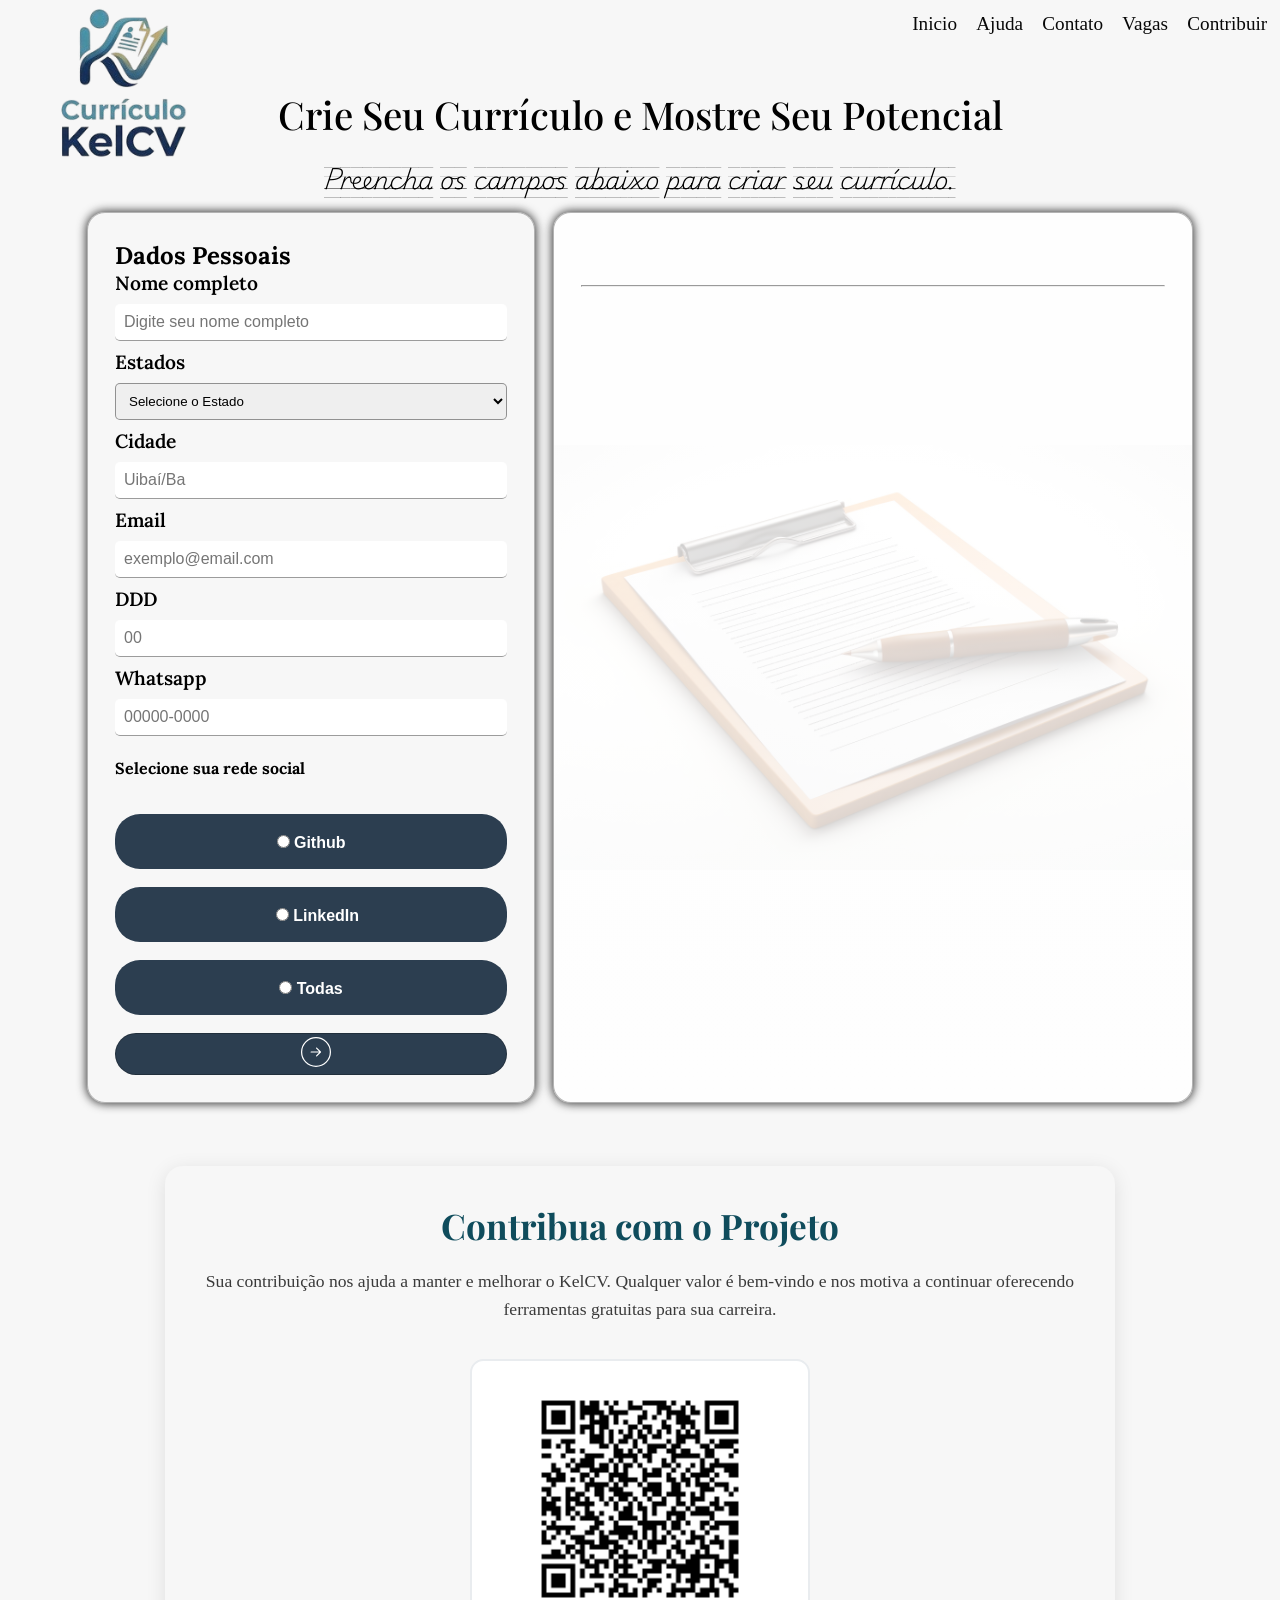
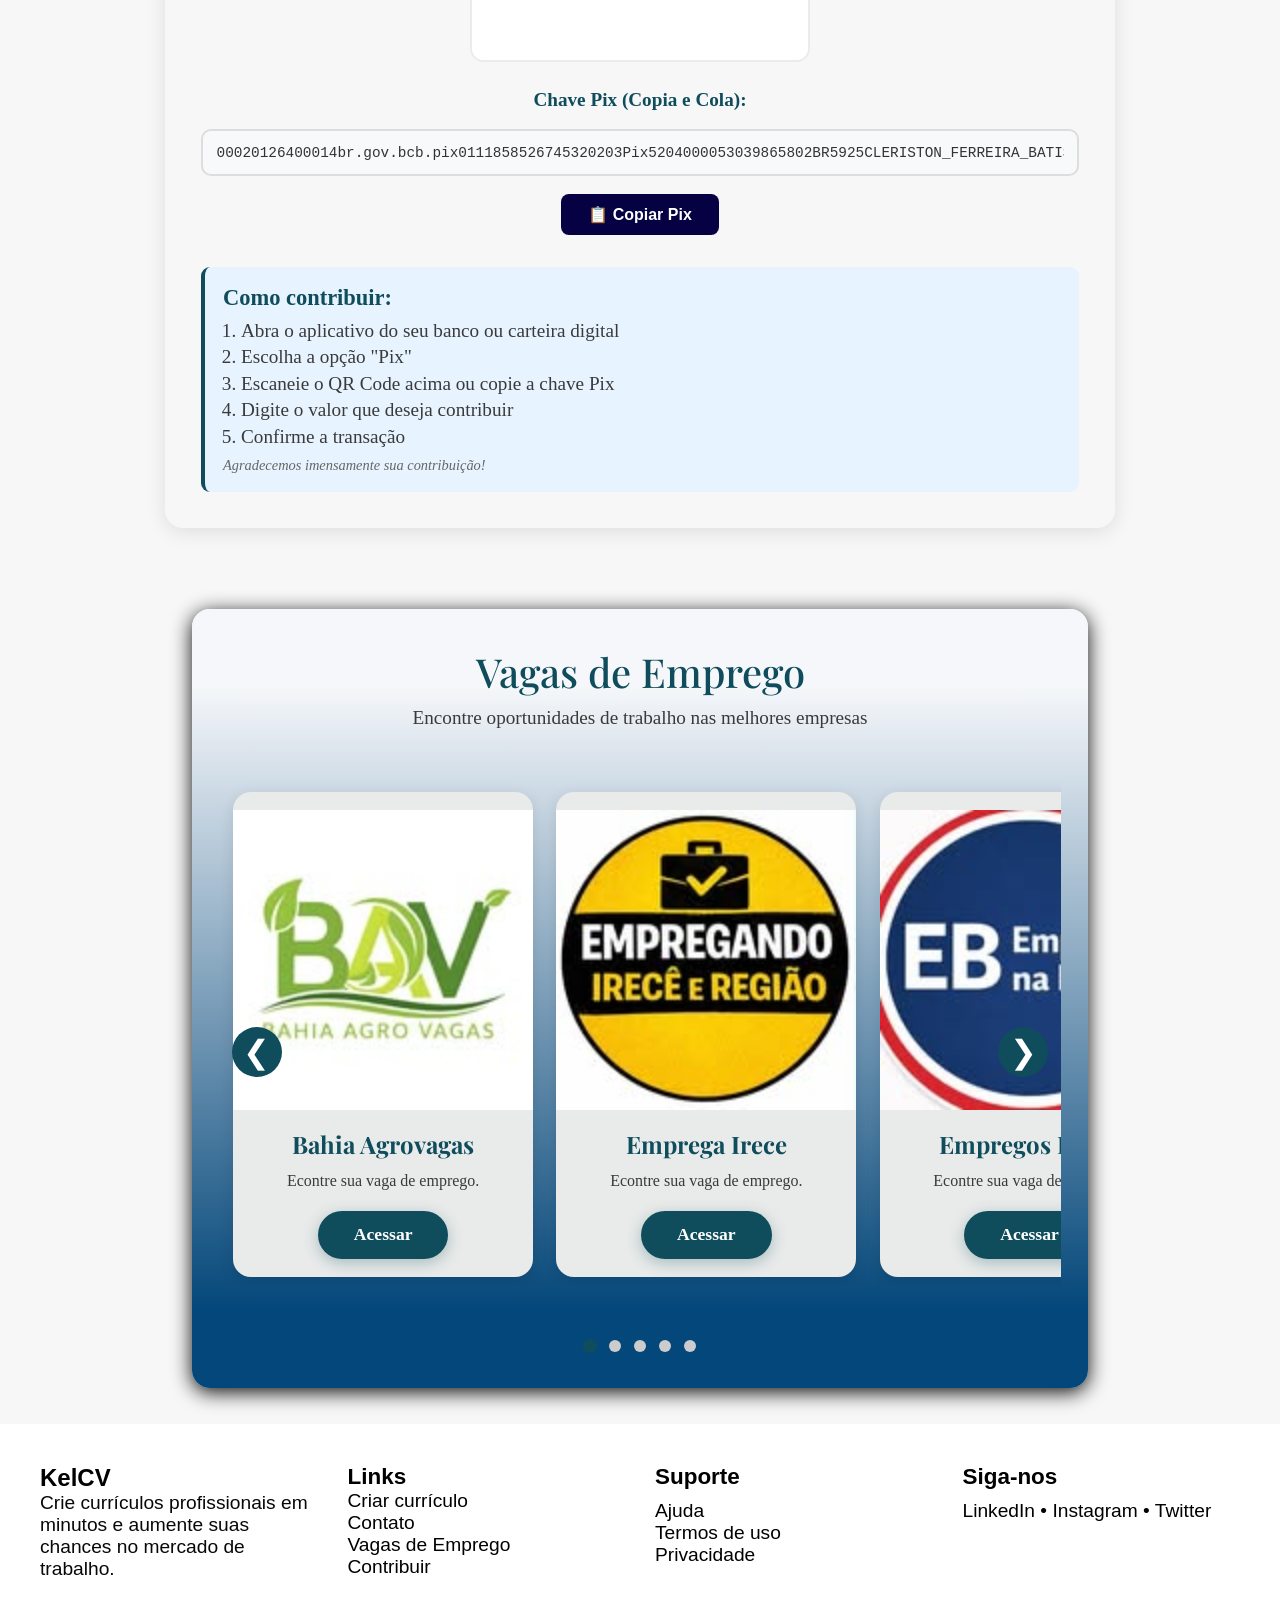
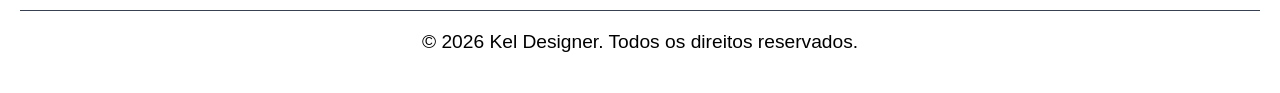
==== commit 32d84d77: "Add files via upload" ====
--- a/index.html
+++ b/index.html
@@ -489,13 +489,11 @@
   <h3 class="H3Link">Links</h3>
   <ul class="Ulfooter">
     <li><a href="index.html" class="Linka">Criar currículo</a></li>
-    <li><a href="#Contribuição" class="Linka">Preços</a></li>
     <li><a href="/Paginas/Contatos.html" class="Linka">Contato</a></li>
-    <li><a href="cadastro-links.html" class="Linka">Vagas de Emprego</a></li>
+    <li><a href="#VagasEmprego" class="Linka">Vagas de Emprego</a></li>
     <li><a href="#Contribuição" class="Linka">Contribuir</a></li>
   </ul>
 </div>
-
 <!-- Suporte -->
 <div class="DivSuporte">
   <h3 class="H3Suporte">Suporte</h3>
--- a/Estilos/style.css
+++ b/Estilos/style.css
@@ -671,7 +671,7 @@
         padding: 0;
     }
     
-    .formulario1, .formulario2, .formulario3, 
+    .formulario1, .formulario2, .formulario3,  
     .Titulo, .Descrição, footer, 
     .BtnImprimir, .DivBtnPrint {
         display: none !important;
@@ -690,7 +690,7 @@
     .section1, .section1 * {
         color: black !important;
     }
-    .section-vagas{
+    .section-vagas, .container-contribuicao{
         display: none;
     }
 }
--- a/Estilos/MediaQuery.css
+++ b/Estilos/MediaQuery.css
@@ -14,7 +14,7 @@
 }
 
 /* Telas pequenas (Tablets em retrato e celulares grandes) */
-@media screen and (max-width: 820px) {
+@media screen and (max-width: 884px) {
     .container {
         flex-direction: column;
         align-items: center;
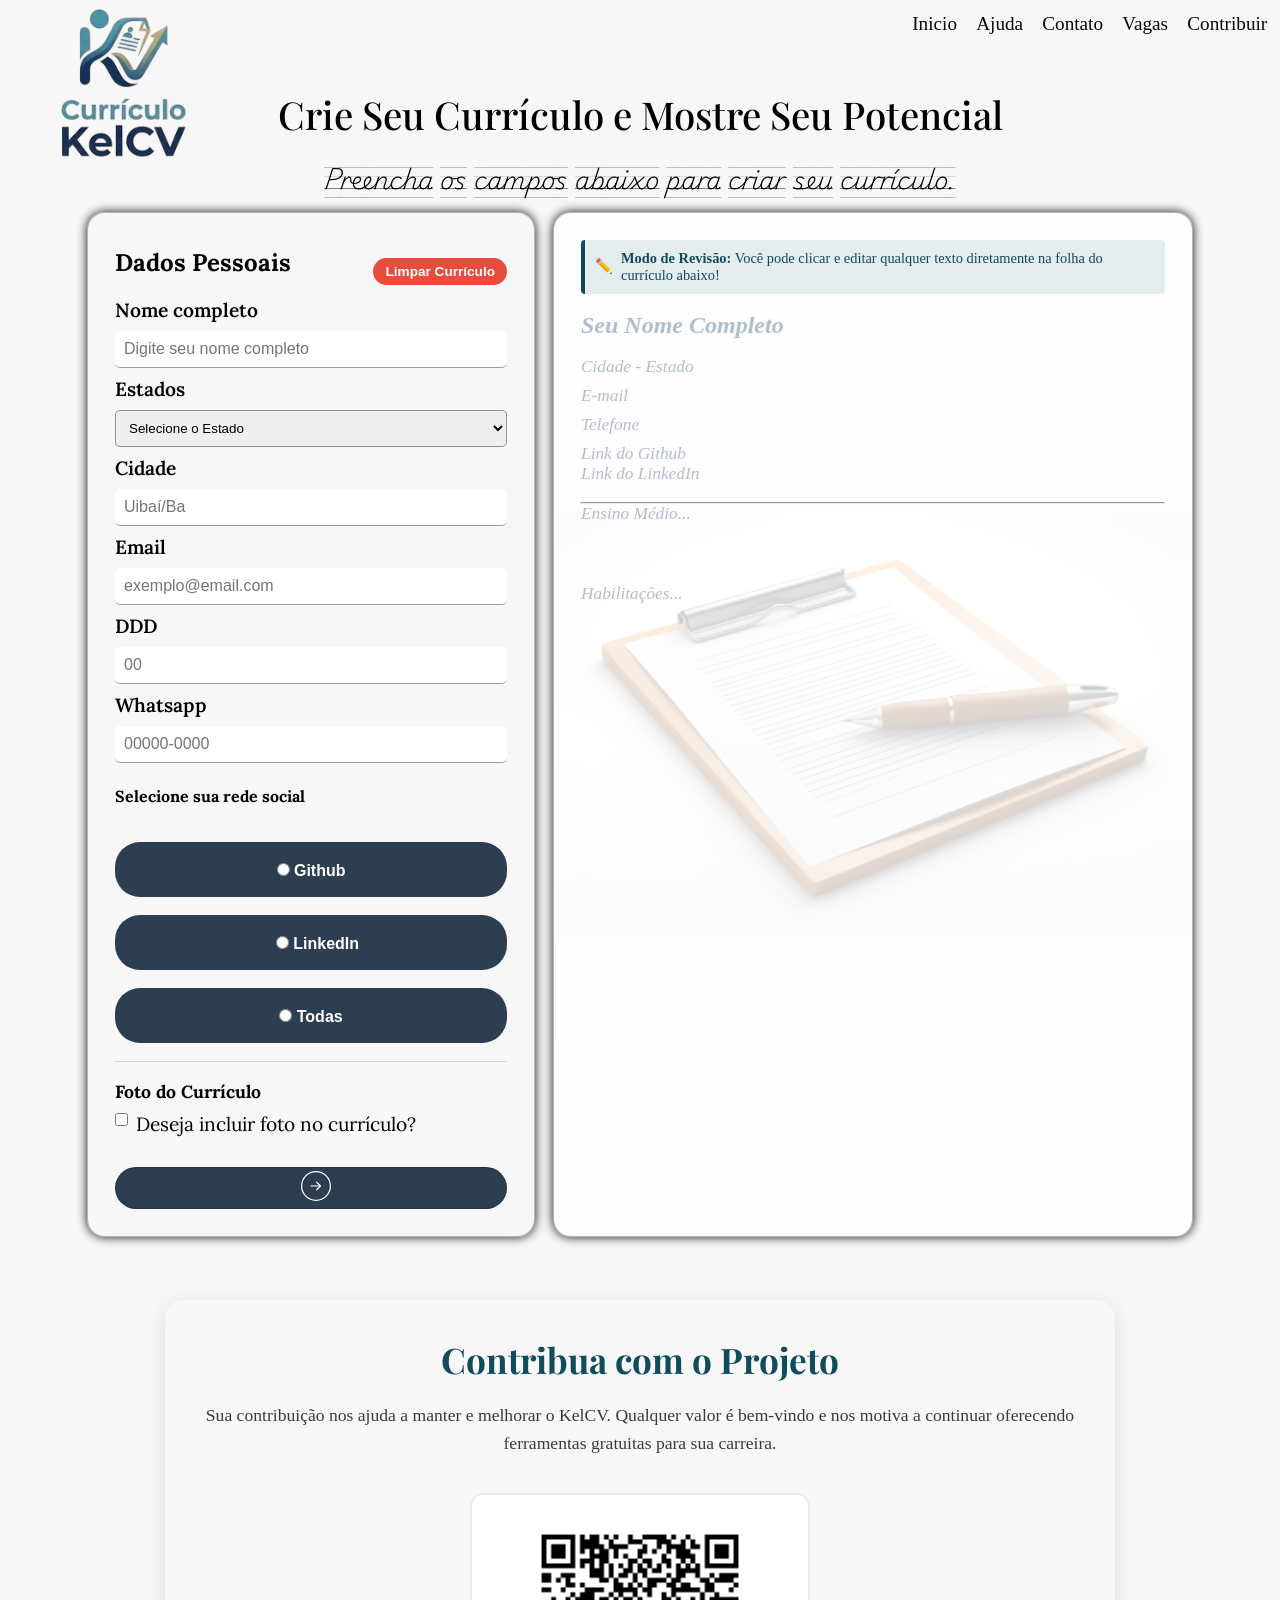
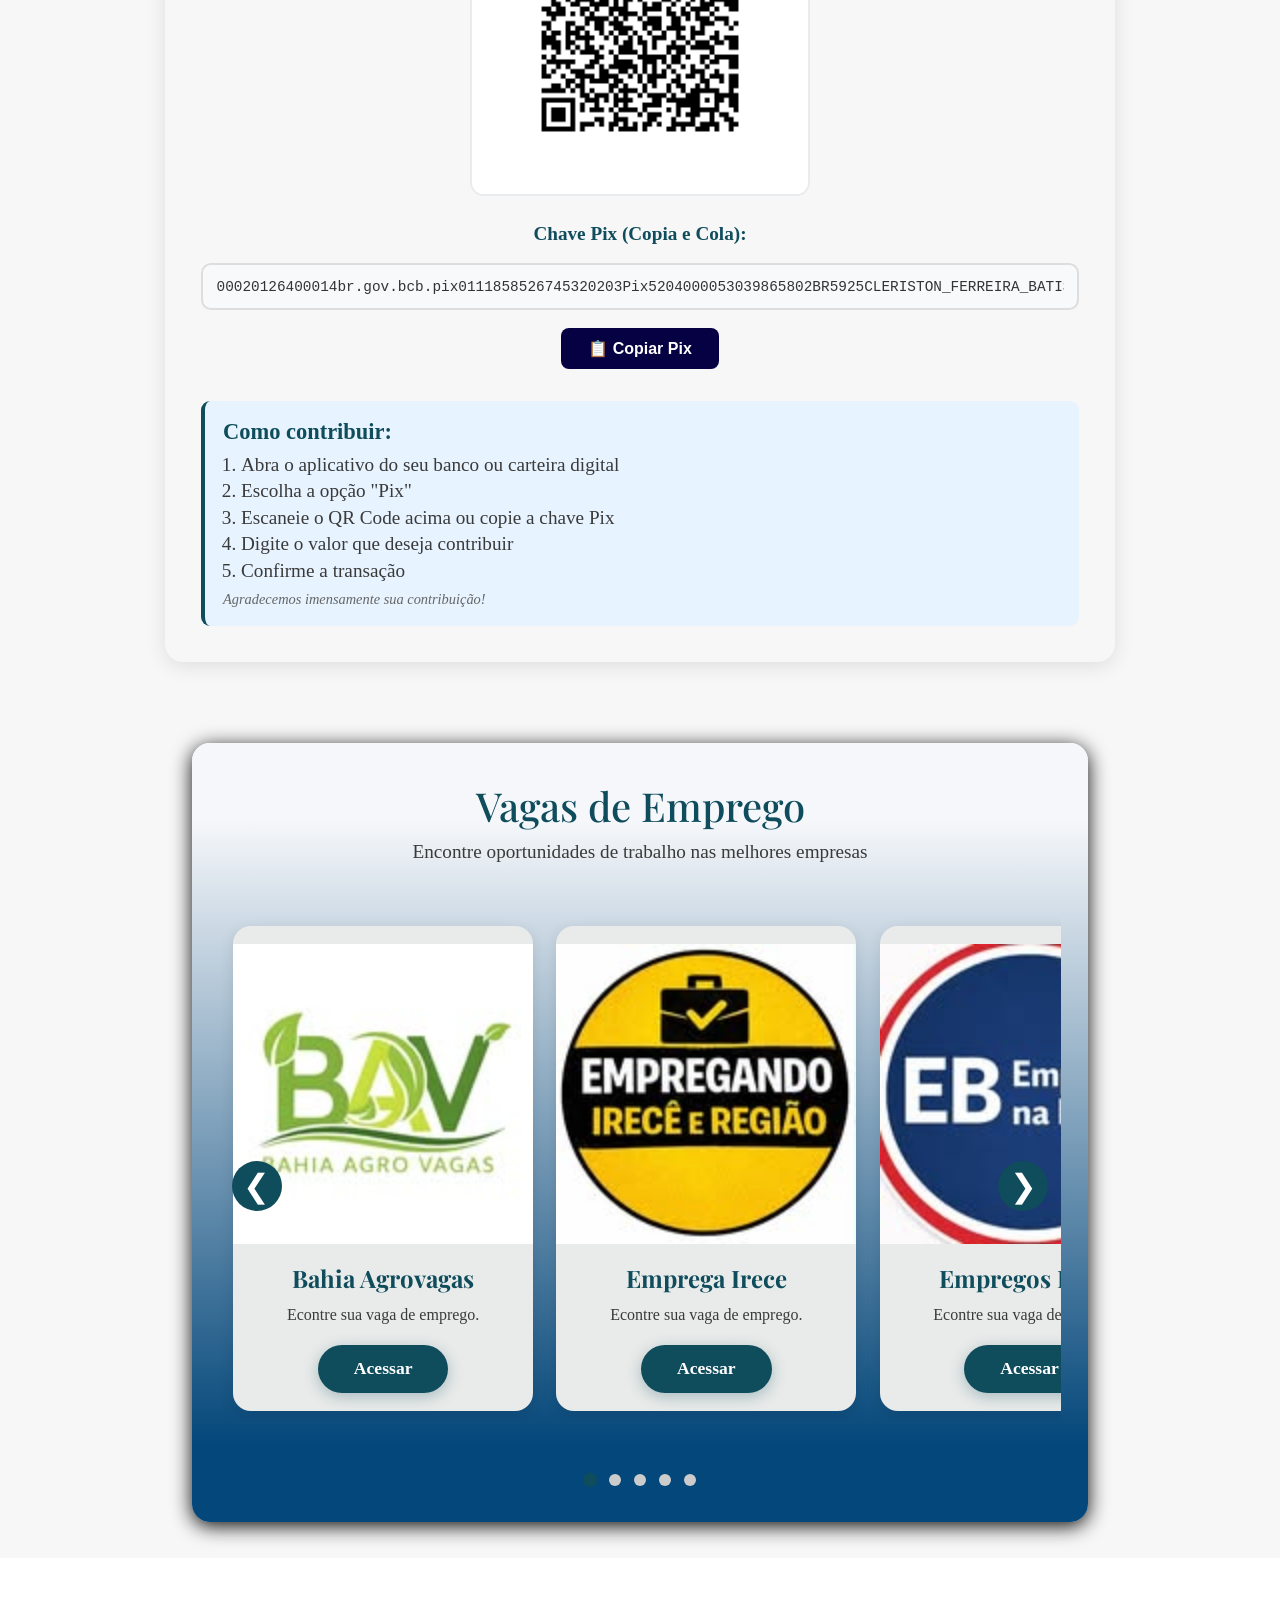
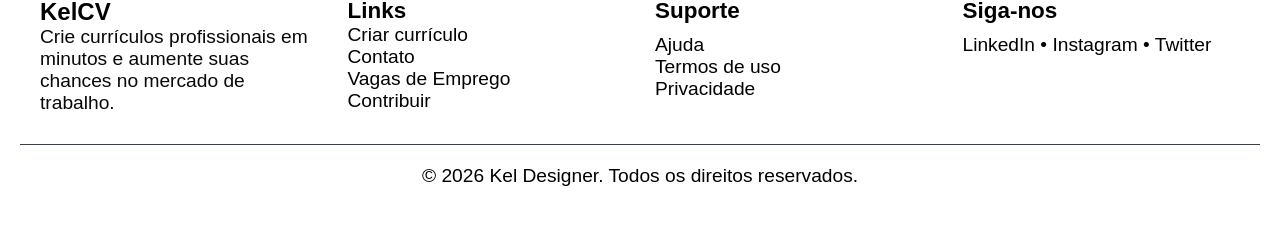
==== commit 8c4b9d2c: "Add files via upload" ====
--- a/index.html
+++ b/index.html
@@ -35,7 +35,10 @@
     <section class="container">
         <form action=""  autocomplete="on" class="formulario1 scroll-animate scroll-animate-delay-2" id="FormFormulario1">
             <div class="DivEtapa1" id="DivEtapa1">
-              <h2>Dados Pessoais</h2>
+              <div style="display: flex; justify-content: space-between; align-items: center; margin-bottom: 1.5vh; flex-wrap: wrap; gap: 10px;">
+                <h2>Dados Pessoais</h2>
+                <button type="button" id="BtnResetarDados" class="btn-resetar-dados">Limpar Currículo</button>
+              </div>
                 <label for="Nome">Nome completo</label>
                 <input type="text"  id="Nome" placeholder="Digite seu nome completo">
                 <label for="Estados">Estados</label>
@@ -104,6 +107,37 @@
                   <h4 class="A4Social">Digite sua rede social</h4>
                   <input type="text" class="InputGithub"  id="InputGithub" placeholder="Github">
                   <input type="text" class="InputLinkedIn"  id="InputLinkedIn" placeholder="LinkedIn">
+                </div>
+
+                <!-- Seção de Foto Opcional -->
+                <div class="secao-foto-controle" style="margin-top: 2vh; border-top: 1px solid rgba(0, 0, 0, 0.15); padding-top: 2vh;">
+                  <h4 style="font-size: 1.1rem; margin-bottom: 1vh;">Foto do Currículo</h4>
+                  
+                  <div class="opcoes-foto-toggle" style="margin-bottom: 1.5vh;">
+                    <label class="switch-container" style="display: flex; align-items: center; cursor: pointer; font-weight: normal; gap: 8px;">
+                      <input type="checkbox" id="IncluirFoto" name="incluir-foto" style="margin-top: 0; width: auto; height: auto; cursor: pointer;">
+                      <span>Deseja incluir foto no currículo?</span>
+                    </label>
+                  </div>
+                  
+                  <div id="ControleFotoUpload" class="controle-foto-upload" style="display: none; flex-direction: column; gap: 1.5vh;">
+                    <div>
+                      <label for="FotoInput" class="custom-file-upload" style="display: inline-block; background-color: var(--Botoes); color: white; padding: 8px 16px; border-radius: 20px; cursor: pointer; font-size: 0.9rem; transition: background 0.3s; font-weight: 600;">
+                        📁 Escolher Foto
+                      </label>
+                      <input type="file" id="FotoInput" accept="image/*" style="display: none;">
+                      <span id="FotoNomeArquivo" style="font-size: 0.85rem; color: #666; margin-left: 10px; word-break: break-all;">Nenhuma foto selecionada</span>
+                    </div>
+                    
+                    <div>
+                      <h5 style="margin-bottom: 1vh; font-size: 0.95rem;">Posição da Foto no Currículo:</h5>
+                      <div class="alinhamento-foto" style="display: flex; gap: 8px;">
+                        <button type="button" class="BtnAlinhamento active" data-posicao="esquerda" style="flex: 1; margin-top: 0; padding: 6px 12px; font-size: 0.85rem; border-radius: 20px; border: 1px solid var(--Botoes); background: var(--Botoes); color: white; cursor: pointer; font-weight: 600;">Esquerda</button>
+                        <button type="button" class="BtnAlinhamento" data-posicao="centro" style="flex: 1; margin-top: 0; padding: 6px 12px; font-size: 0.85rem; border-radius: 20px; border: 1px solid var(--Botoes); background: white; color: var(--Botoes); cursor: pointer; font-weight: 600;">Centro</button>
+                        <button type="button" class="BtnAlinhamento" data-posicao="direita" style="flex: 1; margin-top: 0; padding: 6px 12px; font-size: 0.85rem; border-radius: 20px; border: 1px solid var(--Botoes); background: white; color: var(--Botoes); cursor: pointer; font-weight: 600;">Direita</button>
+                      </div>
+                    </div>
+                  </div>
                 </div>
             </div>
             <button type="submit" class="Prosegir Btn-submit1">
@@ -233,11 +267,12 @@
                   <button type="button" class=" BtnAddExperiencia BtnAdicionarExp" id="btnAdicionarExp">Adcionar Experiência</button>
 
                   <h2 class="HabilidadesTécnicasH2">Habilidades Técnicas</h2>
-                  <label for="Habilidades">Habilidades</label>
+                  <label class="LabelHabilidades" for="Habilidades">Habilidades</label>
                   <input type="text" class="Habilidades" id="Habilidades" placeholder="Digite suas habilidades técnicas">
-
-
-                <h4 class="HabilitaçãoH5">Habilitação</h4>
+                  <button type="button" class=" BtnAddHabilidades BtnAdicionarHabili" id="btnHabilidades">Adicionar Habilidades Técnicas </button> 
+
+
+                <h4 class="HabilitaçãoH4">Habilitação</h4>
                   <div class="Habilitação">
                     <button type="button" onclick="mostrarInputOutros()" class="BtnInputA">
                         <input type="radio" name="rede-social" class="InputHabilitação" id="A">
@@ -258,14 +293,17 @@
                         <input type="radio" name="rede-social" class="InputHabilitação" id="Outros">
                         <label for="Outros">Outros</label>
                     </button>
-                  
-                    <input type="text" name="Habilitação" class="InputOutras" id="InputOutras" placeholder="Digite outras habilitações que queira destacar no currículo">
-                </div>
+                  <div class="DivInputOutros" id="DivInputOutros">
+                    <label for="InputOutros" class="LabelHabilitaçã">Digite outras habilitações</label>
+                    <input type="text" name="Habilitação" class="InputOutras" id="InputOutros" placeholder="Digite outras habilitações que queira destacar no currículo">
+                  </div>
+                </div>
+                <button type="button" class=" BtnAddHabilidades BtnAdicionarHabili" id="btnAdicionarHabilitação">Adcionar Habilitação</button>
                   
                 <label for="InformaçõesAdicionais">Informações Adicionais </label>
                 <input type="text" class="InformaçõesAdicionais" id="InformaçõesAdicionais" placeholder="Digite informações adicionais que queira destacar no currículo">
-
-                <button type="button" class=" BtnAddHabilidades BtnAdicionarHabili" id="btnAdicionarHabili">Adcionar Habilidades</button>
+                <button type="button" class=" BtnAddHabilidades BtnAdicionarHabili" id="btnAdicionarInfoAdicional">Adcionar Informações Adicionais</button>
+            
                 <div class="DivBtnEtapa2">
                   <button type="button" class="Voltar Btn-Voltar" onclick="voltarDiv2()">
                     <a href="#NavInicial"> 
@@ -313,29 +351,47 @@
         </form> 
 
 <!---------------------------Mostrar as informaçoes da pessoa no curriculo--------------------->        
-        <section class="section1 scroll-animate scroll-animate-delay-4">
-            <h2 class="Nome-Cv" id="NomeCv"></h2>
-            <p class="Cidade-Cv" id="CidadeCv"></p>
-            <p class="email-Cv" id="EmailCv"></p>
-            <p class="DDD-Cv" id="DDDCv"></p>
-            <p class="Whatsapp-Cv" id="WhatsappCv"></p>
-            <p class="Github-Cv" id="GithubCv"></p>
-            <p class="LinkedIn-Cv" id="LinkedInCv"></p>
-<hr>
+        <section class="section1 scroll-animate scroll-animate-delay-4" id="SectionCurriculo">
+            <!-- Aviso de Edição Direta -->
+            <div class="aviso-edicao-direta" id="AvisoEdicaoDireta" style="margin-bottom: 2vh; padding: 10px; background-color: rgba(15, 76, 92, 0.1); border-left: 4px solid var(--Azul-petróleo); border-radius: 4px; font-size: 0.9rem; color: var(--Azul-petróleo); display: flex; align-items: center; gap: 8px;">
+                <span>✏️</span>
+                <span><strong>Modo de Revisão:</strong> Você pode clicar e editar qualquer texto diretamente na folha do currículo abaixo!</span>
+            </div>
+
+            <!-- Cabeçalho do Currículo (Foto + Dados Pessoais) -->
+            <div class="cv-header" id="CvHeader" style="display: flex; gap: 20px; align-items: flex-start; margin-bottom: 2vh; flex-direction: row;">
+                <div class="foto-cv-container" id="FotoCvContainer" style="display: none; flex-shrink: 0; width: 120px; height: 120px;">
+                    <img id="FotoCv" src="" alt="Foto do Perfil" style="width: 100%; height: 100%; object-fit: cover; border-radius: 50%; border: 3px solid var(--Azul-petróleo);">
+                </div>
+                <div class="cv-header-text" style="flex-grow: 1;">
+                    <h2 class="Nome-Cv" id="NomeCv" contenteditable="true" style="text-align: left; margin-bottom: 1vh;" data-placeholder="Seu Nome Completo"></h2>
+                    <p class="Cidade-Cv" id="CidadeCv" contenteditable="true" data-placeholder="Cidade - Estado"></p>
+                    <p class="email-Cv" id="EmailCv" contenteditable="true" data-placeholder="E-mail"></p>
+                    <p class="Whatsapp-Cv" id="WhatsappCv" contenteditable="true" data-placeholder="Telefone"></p>
+                    <p class="Github-Cv" id="GithubCv" contenteditable="true" data-placeholder="Link do Github"></p>
+                    <p class="LinkedIn-Cv" id="LinkedInCv" contenteditable="true" data-placeholder="Link do LinkedIn"></p>
+                </div>
+            </div>
+            
+            <hr class="LinhaHorizontal">
+            
             <h2 class="Objetivo-Cv" id="H2ObjetivoCv">Objetivos</h2>
-            <p class="Objetivo-Cv" id="ObjetivoCv"></p>
-             
+            <p class="Objetivo-Cv" id="ObjetivoCv" contenteditable="true" data-placeholder="Escreva seu objetivo profissional aqui..."></p>
             
             <h2 class="Formacao-Cv" id="H2FormacaoCv">Formação</h2>
-            <p class="EnsinoMedioCv" id="EnsinoMedioCv"></p>
-            <p class="lista" id="ListaFormacao"></p>
+            <p class="EnsinoMedioCv" id="EnsinoMedioCv" contenteditable="true" data-placeholder="Ensino Médio..."></p>
+            <div class="lista" id="ListaFormacao" contenteditable="true"></div>
             
             <h2 class="ExperienciaCv" id="H2ExperienciaCv">Experiência Profissional</h2>
-            <p class="ListaCargo-Cv" id="ListaCargoCv"></p>
-            <p class="DescriçãoCV" id="DescriçãoCv"></p>
-            <p class="HabilidadesCv" id="HabilidadesCv"></p>
-            <p class="HabilitaçãoCv" id="HabilitaçãoCv"></p>
-            <p class="InformaçõesAdicionaisCv" id="InformaçõesAdicionaisCv"></p>
+            <div class="ListaCargo-Cv" id="ListaCargoCv" contenteditable="true"></div>
+            <p class="DescriçãoCV" id="DescriçãoCv" style="display: none;"></p>
+            
+            <h2 class="H2Habilidades" id="H2Habilidades">Habilidades Técnicas</h2>
+            <div class="HabilidadesCv" id="HabilidadesCv" contenteditable="true"></div>
+            <p class="HabilitaçãoCv" id="HabilitaçãoCv" contenteditable="true" data-placeholder="Habilitações..."></p>
+            
+            <h2 class="informacoes-adicionais" id="Informacoes">Informações Adicionais</h2>
+            <div class="InformaçõesAdicionaisCv" id="InformaçõesAdicionaisCv" contenteditable="true"></div>
             
           <button type="submit" class="Inprimir BtnImprimir">Imprimir Currículo</button>
               
@@ -425,7 +481,7 @@
            </div>
 
            <div class="destaque-card">
-             <a href="" target="_blank" class="destaque-link">
+             <a href="https://www.instagram.com/empregandoirece" target="_blank" class="destaque-link">
                <img src="Imagens/Emprega Irece.jpg" alt="Emprega Irece" class="destaque-imagem">
                <div class="destaque-content">
                  <h3 class="destaque-titulo">Emprega Irece</h3>
--- a/Estilos/style.css
+++ b/Estilos/style.css
@@ -96,6 +96,7 @@
 
 .container {
     display: flex;
+    justify-content: center;
     margin-top: 1.5vh;
     border-radius: 2vh;
     margin-bottom: 2vh;
@@ -103,6 +104,7 @@
 
 .DivEtapa1 {
     display: flex;
+    justify-content: center;
     flex-direction: column;
 }
 
@@ -155,7 +157,6 @@
     outline: none;
     box-shadow: none;
 }
-
 .section1 {
     width: 50vw;
     padding: 3vh;
@@ -174,6 +175,127 @@
     box-shadow: 0px 0px 10px 1px var(--Cinza-Cinza);
 }
 
+/* Aviso de Edição Direta no Currículo */
+.aviso-edicao-direta {
+    margin-bottom: 2vh;
+    padding: 10px;
+    background-color: rgba(15, 76, 92, 0.1);
+    border-left: 4px solid var(--Azul-petróleo);
+    border-radius: 4px;
+    font-size: 0.9rem;
+    color: var(--Azul-petróleo);
+    display: flex;
+    align-items: center;
+    gap: 8px;
+}
+
+/* Placeholder para elementos contenteditable */
+[contenteditable="true"]:empty:before {
+    content: attr(data-placeholder);
+    color: #a0aec0;
+    font-style: italic;
+    opacity: 0.8;
+}
+
+[contenteditable="true"]:focus {
+    outline: 2px dashed var(--Azul-petróleo);
+    outline-offset: 4px;
+    background-color: rgba(15, 76, 92, 0.05);
+    border-radius: 4px;
+}
+
+/* Botão de reset de dados */
+.btn-resetar-dados {
+    background-color: #e74c3c;
+    color: white;
+    border: none;
+    padding: 6px 12px;
+    border-radius: 20px;
+    font-size: 0.85rem;
+    font-weight: 600;
+    cursor: pointer;
+    transition: background-color 0.2s, transform 0.1s;
+}
+.btn-resetar-dados:hover {
+    background-color: #c0392b;
+    transform: scale(1.02);
+}
+.btn-resetar-dados:active {
+    transform: scale(0.98);
+}
+
+/* Cabeçalho do Currículo - Foto e Alinhamentos */
+.cv-header {
+    display: flex;
+    gap: 20px;
+    align-items: flex-start;
+    margin-bottom: 2vh;
+    transition: all 0.3s ease;
+}
+
+.foto-cv-container {
+    flex-shrink: 0;
+    width: 120px;
+    height: 120px;
+    overflow: hidden;
+}
+
+.foto-cv-container img {
+    width: 100%;
+    height: 100%;
+    object-fit: cover;
+    border-radius: 50%;
+    border: 3px solid var(--Azul-petróleo);
+}
+
+.cv-header.alinhamento-esquerda {
+    flex-direction: row !important;
+    text-align: left !important;
+}
+.cv-header.alinhamento-esquerda .cv-header-text {
+    text-align: left !important;
+}
+.cv-header.alinhamento-esquerda .Nome-Cv {
+    text-align: left !important;
+}
+
+.cv-header.alinhamento-direita {
+    flex-direction: row-reverse !important;
+    text-align: right !important;
+}
+.cv-header.alinhamento-direita .cv-header-text {
+    text-align: right !important;
+}
+.cv-header.alinhamento-direita .Nome-Cv {
+    text-align: right !important;
+}
+
+.cv-header.alinhamento-centro {
+    flex-direction: column !important;
+    align-items: center !important;
+    text-align: center !important;
+}
+.cv-header.alinhamento-centro .cv-header-text {
+    text-align: center !important;
+    width: 100% !important;
+}
+.cv-header.alinhamento-centro .Nome-Cv {
+    text-align: center !important;
+}
+
+/* Botões de Alinhamento da foto no formulário */
+.BtnAlinhamento {
+    transition: all 0.2s ease;
+}
+.BtnAlinhamento:hover {
+    background-color: #f1f2f6;
+    color: var(--Botoes);
+}
+.BtnAlinhamento.active {
+    background-color: var(--Botoes) !important;
+    color: white !important;
+}
+
 .Nome-Cv {
     text-align: center;
 }
@@ -273,7 +395,7 @@
 }
 
 .Objetivo-Cv {
-    margin-top: 2vh;
+    margin-top: 1vh;
     display: none;
     margin-bottom: -1.5vh;
 }
@@ -284,7 +406,7 @@
 }
 
 .Formacao-Cv {
-    margin-top: 3vh;
+    margin-top: 1vh;
     display: none;
 }
 .DivNomeEscola{
@@ -351,6 +473,20 @@
     background-color: white;
     box-shadow: 0px 0px 10px 1px var(--Cinza-Cinza);
 }
+.H2Habilidades{
+    display: none;
+    margin-top: 1vh;
+}
+.LabelHabilidades{
+    margin-top: 3vh;
+    font-size: 1.2rem;
+    font-weight: 650;
+}
+.HabilitaçãoH4{
+    margin-top: 3vh;
+    margin-bottom: 1.5vh;
+    font-size: 1.2rem;
+}
 .Habilitação{
     margin-top: -2vh;   
 }
@@ -360,14 +496,24 @@
 .LabelHabilitaçã{
     cursor: pointer;
 }
+.DivInputOutros{
+    display: none;
+}
 .InputOutras{
-    display: none;
+    display: block;
     margin-top: 1vh;
     padding: 1vh;
     border: none;
     border-radius: 5px;
     width: -webkit-fill-available;
     border: 1px solid rgba(0, 0, 0, 0.39);
+}
+
+.informacoes-adicionais{
+    display: none;
+    margin-top: 3vh;
+    font-size: 1.2rem;
+    font-weight: 650;
 }
 
 .DivBtnPrint {
@@ -651,29 +797,38 @@
 -----------------------------------------------------*/
 @media print {
     @page {
-        size: A4 portrait;
-        margin: 1.5cm;
+        size: A4;
+        margin-top: 1.5cm;
+        margin-right: 1.5cm;
+        margin-bottom: 1.5cm;
+        margin-left: 1.5cm;
         font-family: Arial, Helvetica, sans-serif;
     }
     
     body {
-        background: white;
         margin: 0;
         padding: 0;
-    }
-    .NavInicial{
-        display: none;
+        font-family: Arial, sans-serif;
+        font-size: 11pt;
+        line-height: 1.4;
+        color: #000;
+        background: #fff !important;
+    }
+    
+    .NavInicial {
+        display: none !important;
     }
     
     .container {
-        display: block;
-        margin: 0;
-        padding: 0;
+        display: block !important;
+        margin: 0 !important;
+        padding: 0 !important;
     }
     
     .formulario1, .formulario2, .formulario3,  
     .Titulo, .Descrição, footer, 
-    .BtnImprimir, .DivBtnPrint {
+    .BtnImprimir, .DivBtnPrint, .aviso-edicao-direta, .btn-resetar-dados,
+    .btn-remover-item {
         display: none !important;
     }
     
@@ -685,12 +840,89 @@
         box-shadow: none !important;
         margin: 0 !important;
         padding: 0 !important;
+        background-image: none !important;
+        background-color: white !important;
     }
     
     .section1, .section1 * {
         color: black !important;
-    }
-    .section-vagas, .container-contribuicao{
-        display: none;
-    }
-}
+        background-color: transparent !important;
+    }
+    
+    .foto-cv-container img {
+        border-color: black !important;
+        -webkit-print-color-adjust: exact;
+        print-color-adjust: exact;
+    }
+    
+    .section-vagas, .container-contribuicao {
+        display: none !important;
+    }
+    
+    .LinhaHorizontal {
+        display: block !important;
+        color: black !important;
+        border: none !important;
+        border-bottom: 1px solid black !important;
+        margin-top: 1.5vh !important;
+        margin-bottom: 1.5vh !important;
+    }
+    
+    .Formacao-Cv {
+        display: block !important;
+        margin-top: 1.5vh !important;
+        margin-bottom: 1vh !important;
+    }
+    
+    .EnsinoMedioCv {
+        display: block !important;
+        margin-top: -1vh !important;
+        margin-bottom: 1vh !important;
+    }
+    
+    .lista {
+        display: block !important;
+        margin-top: -1vh !important;
+        margin-bottom: 1vh !important;
+    }
+    
+    .ExperienciaCv {
+        display: block !important;
+        margin-top: -1vh !important;
+    }
+    
+    .ListaCargo-Cv {
+        display: block !important;
+        margin-top: -1vh !important;
+    }
+    
+    .H2Habilidades {
+        display: block !important;
+        margin-top: 1vh !important;
+    }
+    
+    .HabilidadesCv {
+        display: block !important;
+        margin-top: -0.5vh !important;
+    }
+    
+    .informacoes-adicionais {
+        display: block !important;
+        margin-top: -0.5vh !important;
+        font-size: 1.2rem !important;
+        font-weight: 650 !important;
+    }
+    
+    .InformaçõesAdicionaisCv {
+        margin-top: -0.5vh !important;
+    }
+
+    [contenteditable="true"]:empty:before {
+        display: none !important;
+    }
+
+    [contenteditable="true"]:focus {
+        outline: none !important;
+        background-color: transparent !important;
+    }
+}
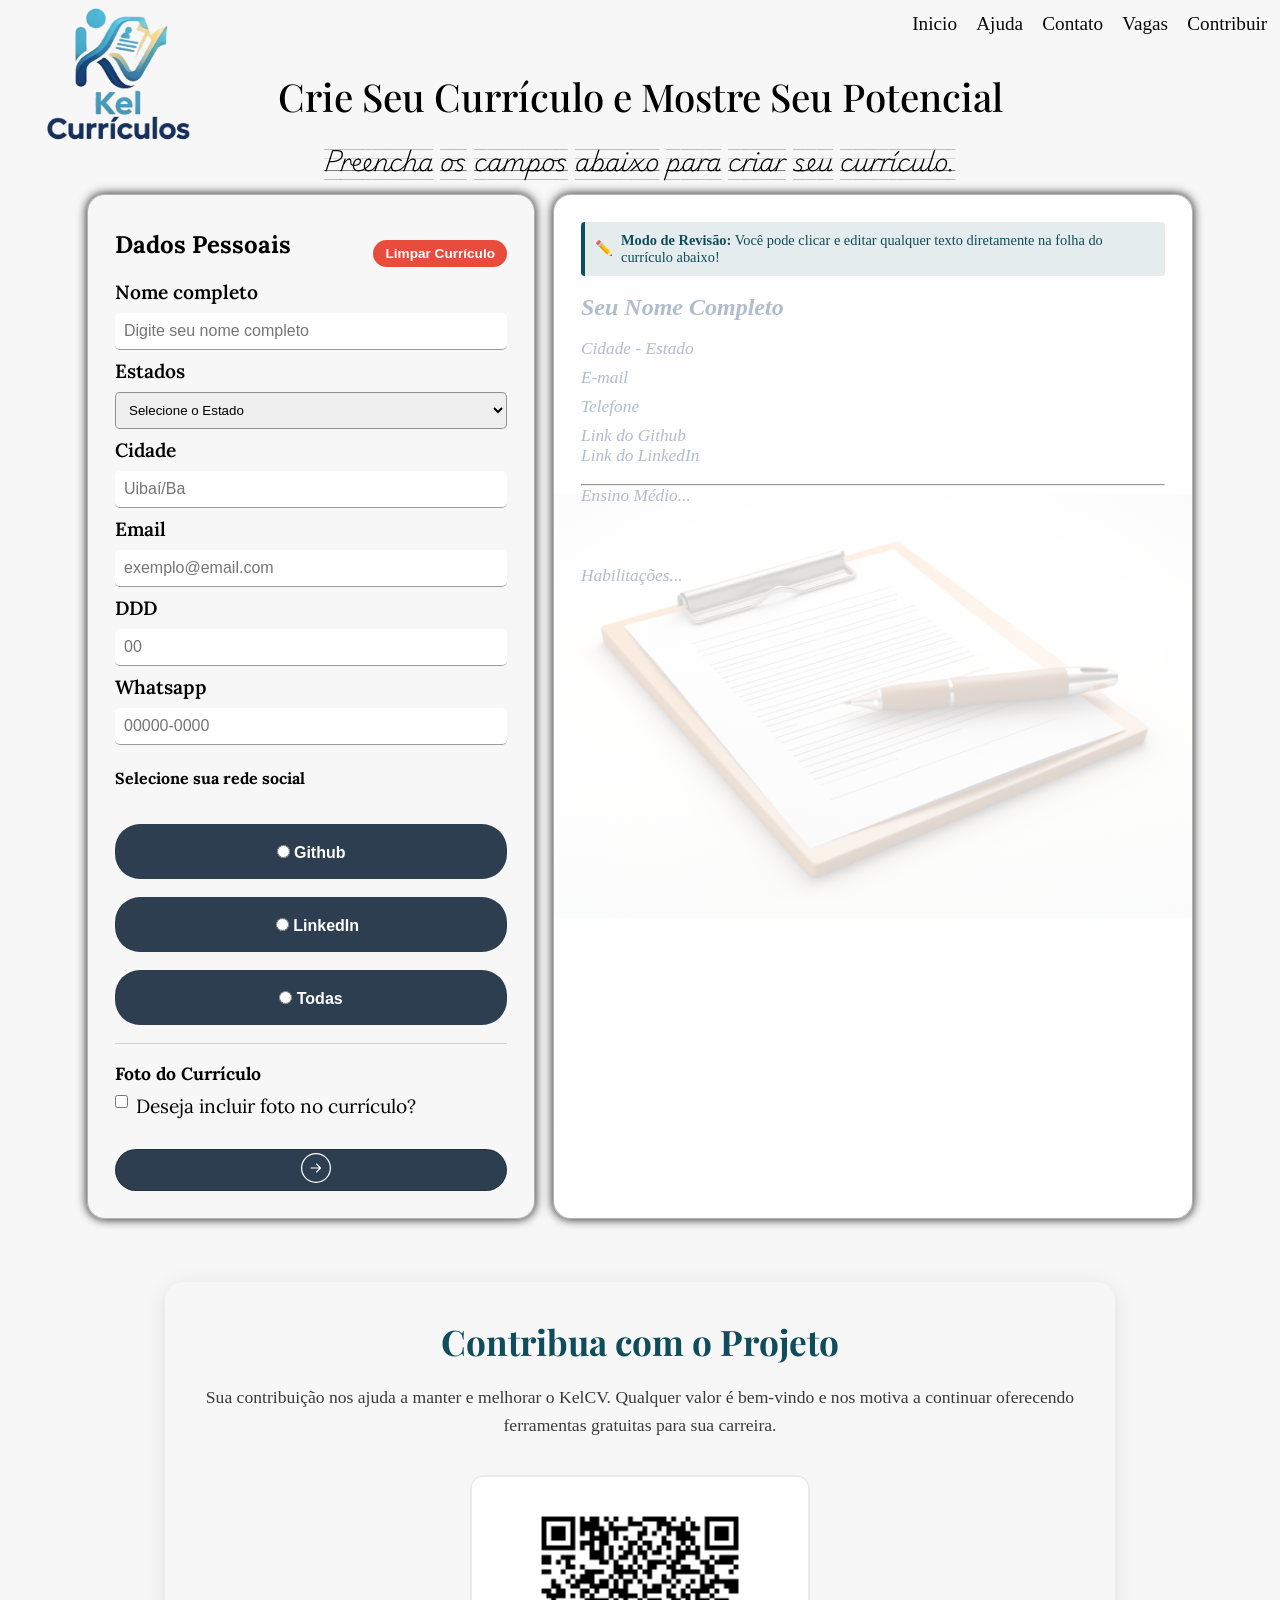
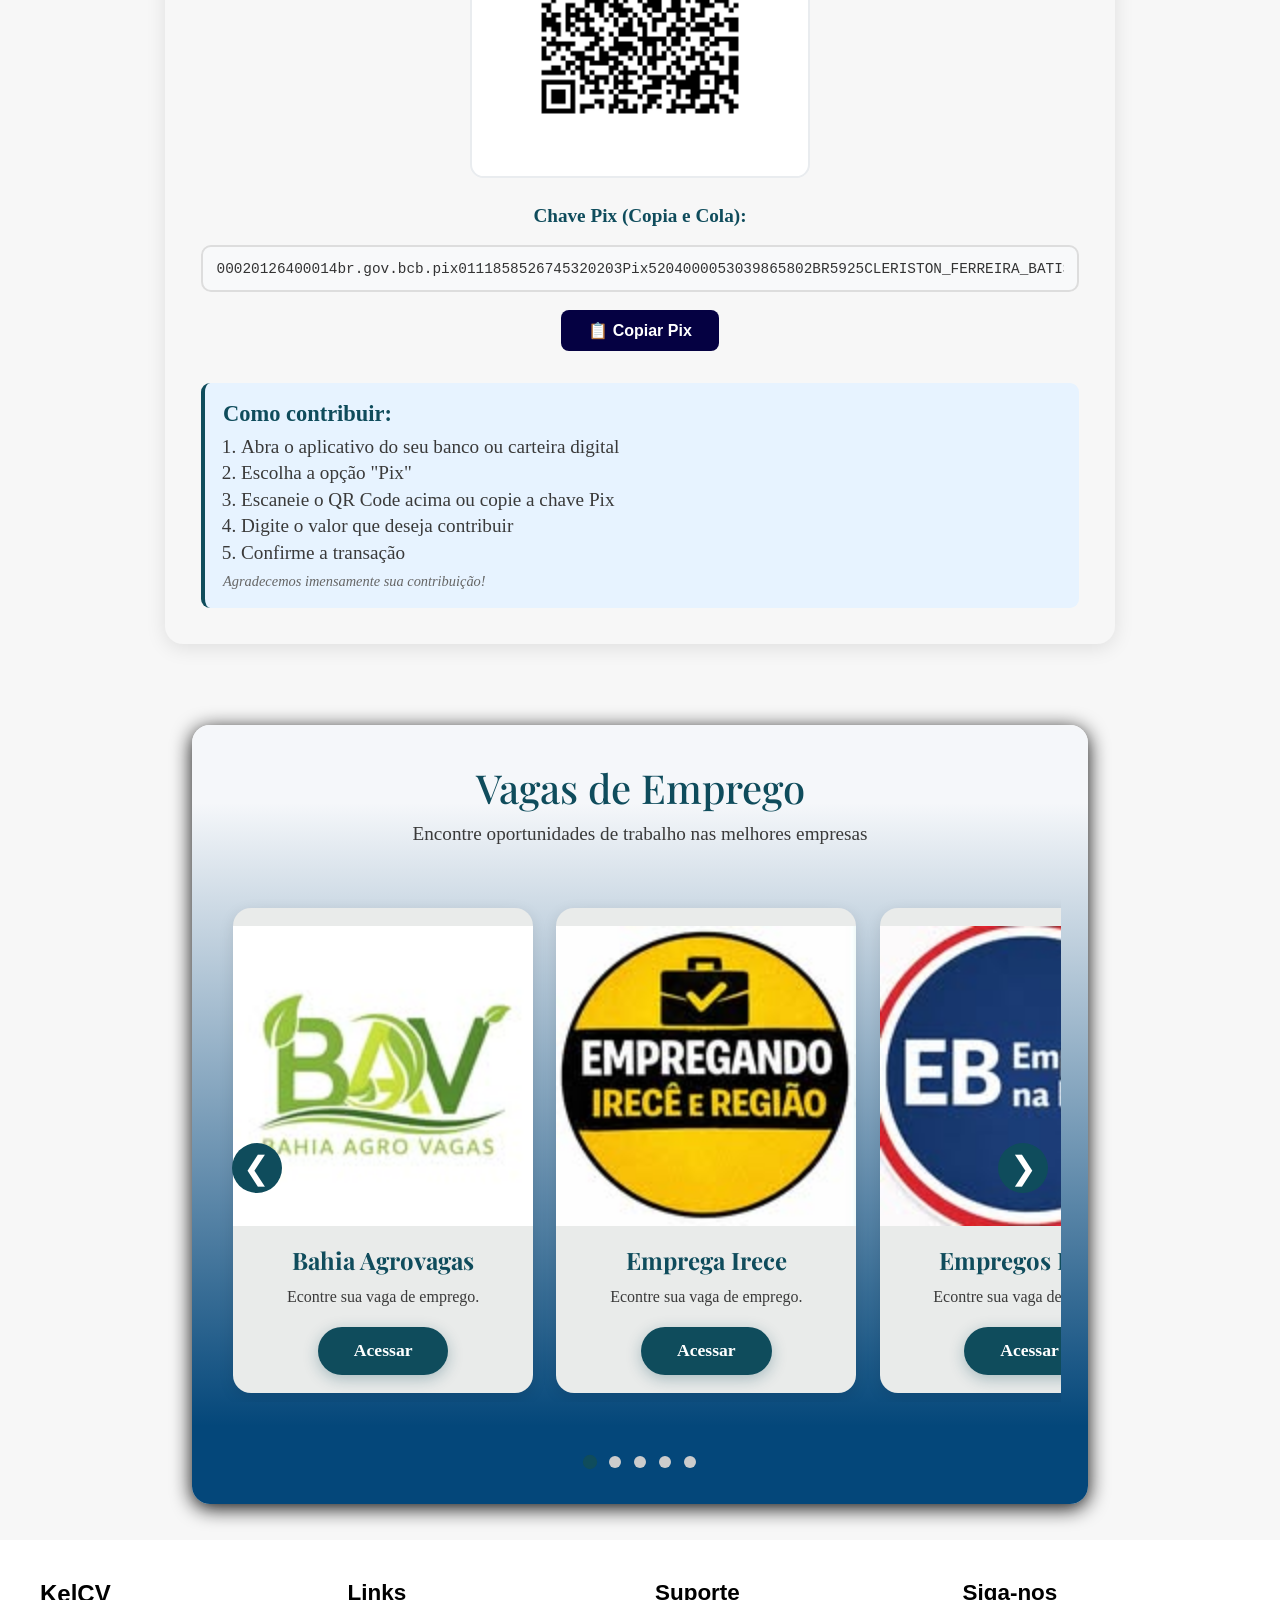
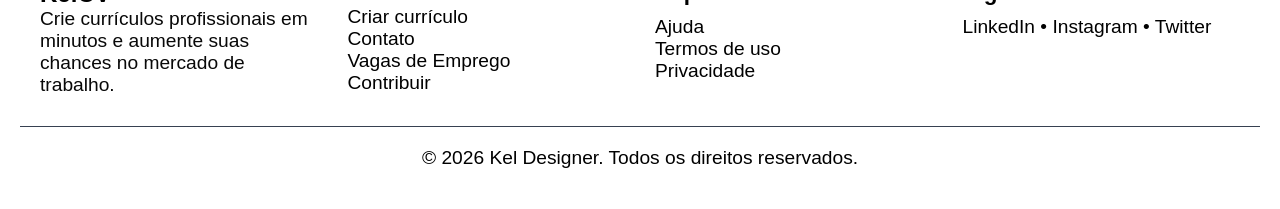
==== commit 20bbb073: "Add files via upload" ====
--- a/index.html
+++ b/index.html
@@ -8,7 +8,7 @@
     <link rel="stylesheet" href="Estilos/MediaQuery.css">
     <link rel="stylesheet" href="Estilos/StyleContribuição.css">
     <link rel="shortcut icon" href="Imagens/IconCurriculo.png" type="image/IconCurriculo">
-    <title>Currículo kelCV</title>
+    <title>Kel-Currículos</title>
 </head>
 <body>
   <nav class="NavInicial" id="NavInicial">
